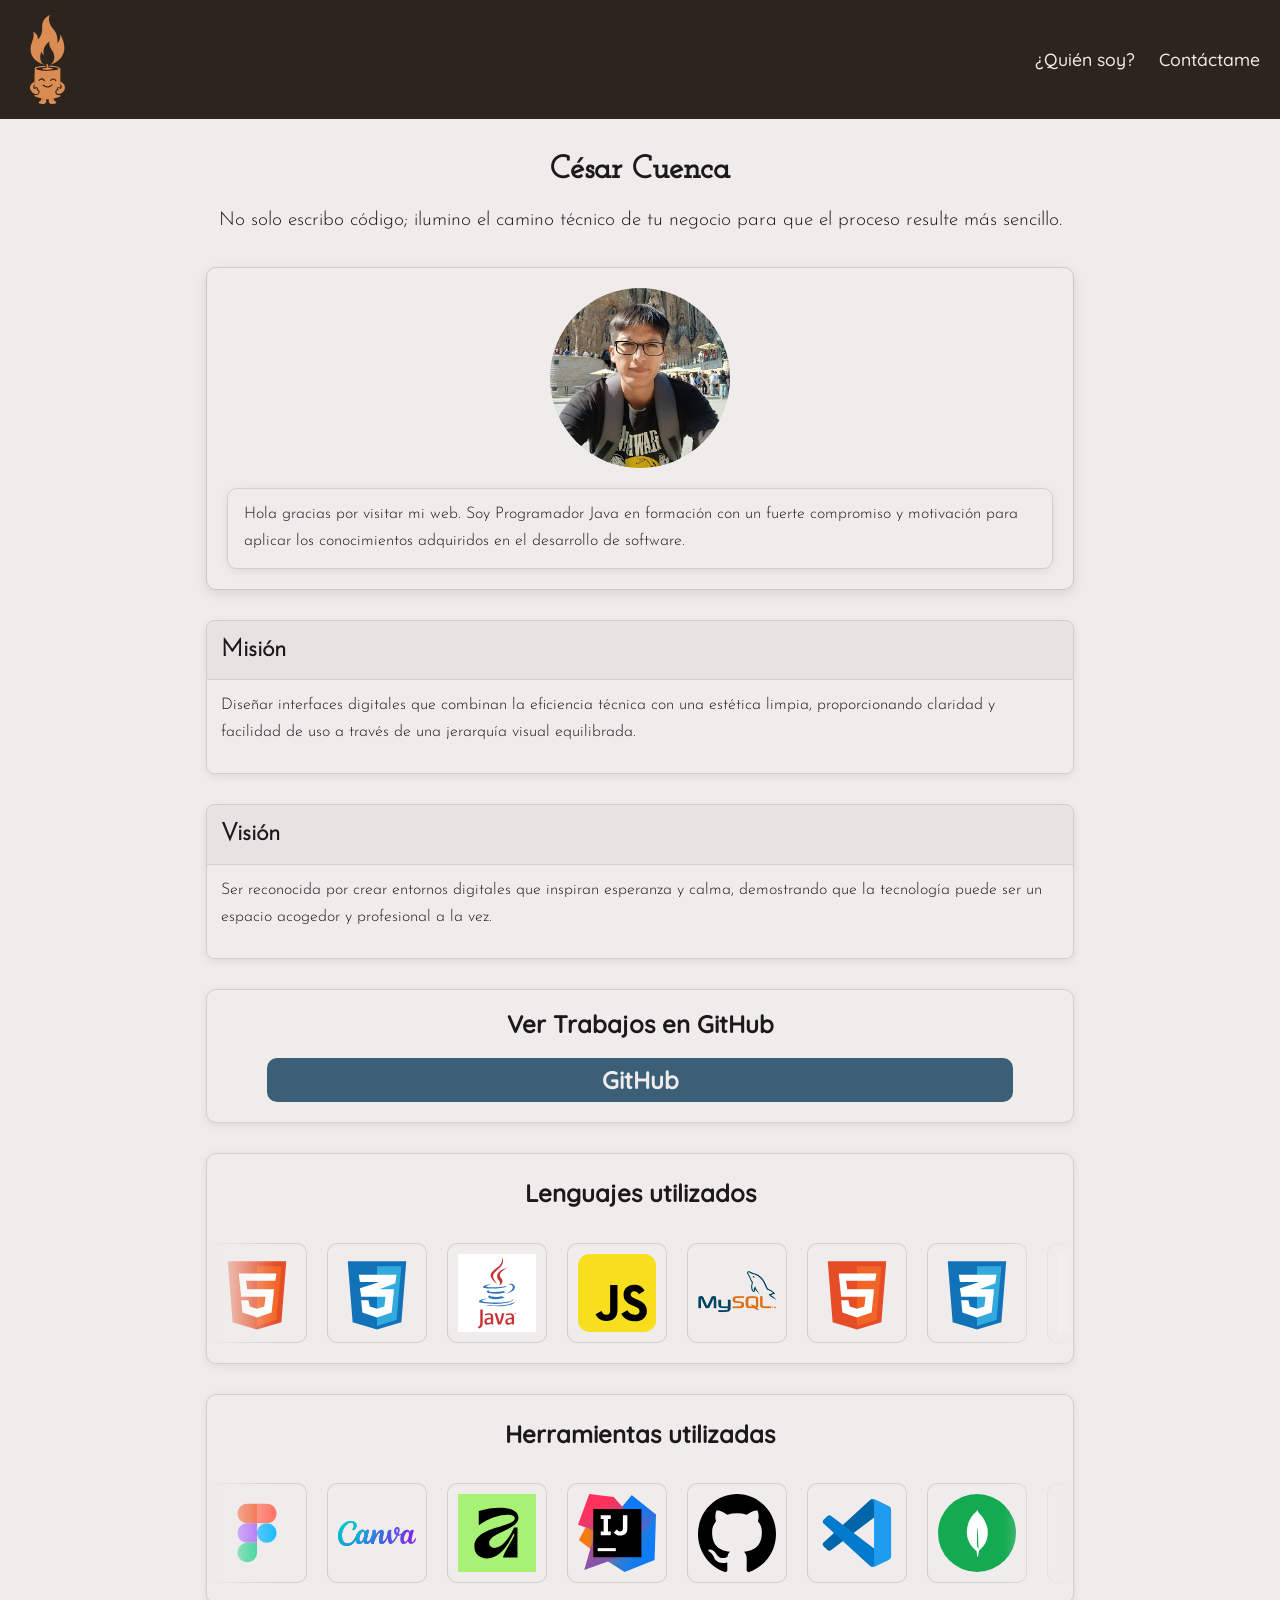
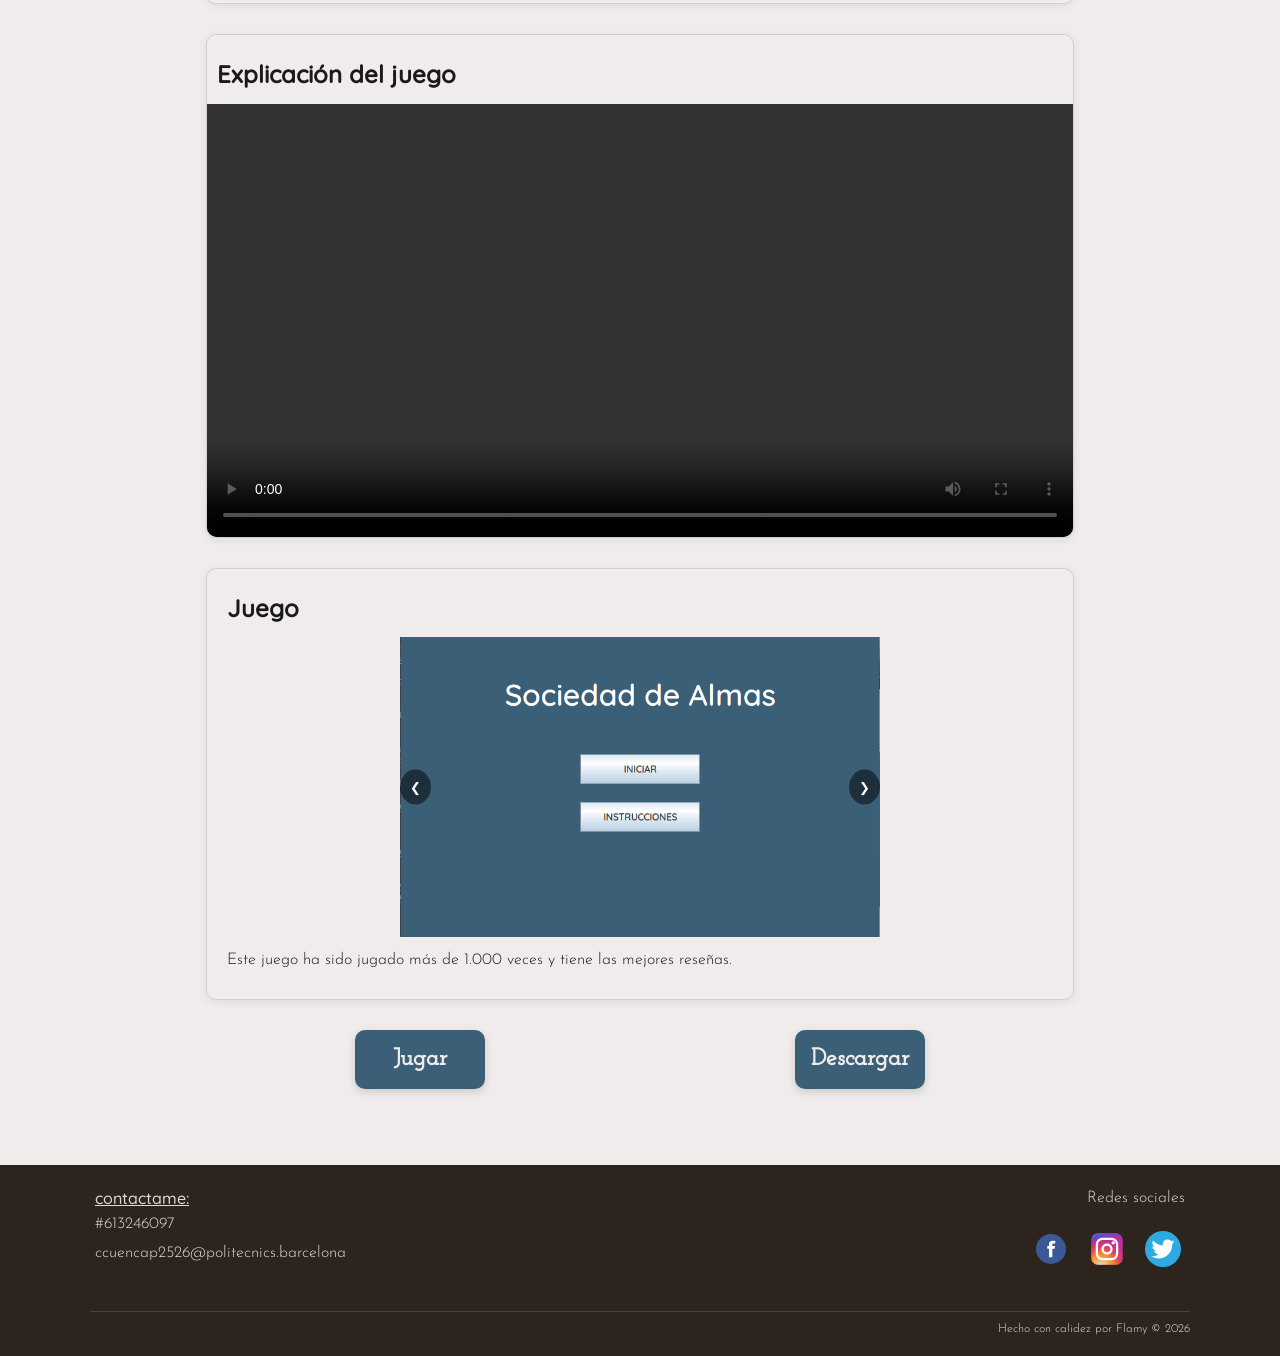
==== index.html @ f1fbc0c8 "pagina web responsive" ====
<!DOCTYPE html>
<html lang="es">

<head>
    <meta charset="UTF-8">
    <meta name="viewport" content="width=device-width, initial-scale=1.0">
    <title>Desarrollador de aplicaciones web</title>
    <meta name="description" content="No solo escribo código; ilumino el camino técnico de tu negocio para que el proceso resulte más sencillo.">
    
    <link rel="icon" type="image/svg+xml" href="imagenes/flamy.svg">

    <link rel="stylesheet" href="style.css">
    <script src="https://cjrtnc.leaningtech.com/4.0/loader.js"></script>
</head>

<body>
    <header class="main-header">
        <div class="logo">
            <img src="imagenes/flamy.svg" alt="Logo Flamy" class="logo-img" width="59" height="150">
        </div>

        <button class="menu-toggle" id="menu-toggle" aria-label="Abrir menú de navegación" aria-expanded="false"
            aria-controls="nav-menu">
            ☰
        </button>

        <nav class="nav" id="nav-menu" aria-label="Navegación principal">
            <a href="index.html" class="botonNavegacion">¿Quién soy?</a>
            <a href="formularioContactanos.html" class="botonNavegacion">Contáctame</a>
        </nav>
    </header>

    <main class="container">

        <section class="hero" aria-labelledby="nombre-heading">
            <h1 id="nombre-heading">César Cuenca</h1>
            <p class="subtitle">No solo escribo código; ilumino el camino técnico de
                tu negocio para que el proceso resulte más sencillo.</p>

            <div class="containerQuienSoy">
                <div class="miFoto">
                    <img src="imagenes\miFoto.jpg" alt="fotografia mia">
                </div>
                <div class="textoQuienSoy">
                    <p>Hola gracias por visitar mi web. Soy Programador Java en formación con un fuerte compromiso y
                        motivación para aplicar los conocimientos adquiridos en el
                        desarrollo de software.</p>
                </div>
            </div>

            <div class="mision">
                <h2>Misión</h2>
                <p>Diseñar interfaces digitales que combinan la eficiencia técnica con una
                    estética limpia, proporcionando claridad y facilidad de uso a través de
                    una jerarquía visual equilibrada.</p>
            </div>

            <div class="vision">
                <h2>Visión</h2>
                <p>Ser reconocida por crear entornos digitales que inspiran esperanza y calma,
                    demostrando que la tecnología puede ser un espacio acogedor y profesional
                    a la vez.</p>
            </div>
        </section>

        <section id="trabajos" aria-labelledby="repo-heading">
            <div class="github">
                <h2 id="repo-heading">Ver Trabajos en GitHub</h2>
                <div class="botonGitHub">
                    <a target="_blank" href="https://github.com/cesarCuenca1993" aria-label="Ver mis repositorios en GitHub">
                        <h2>GitHub</h2>
                    </a>
                </div>
            </div>
        </section>
        <section aria-labelledby="herramientas-heading">

       
<div class="herramientas">
    <h2 class="tituloHerramientas">Lenguajes utilizados</h2>
    <div class="cinta-wrapper">
        <ul class="cinta-track">
            <li class="cardHerramienta"><img src="imagenes/html.svg" alt="HTML5" title="HTML5 - Estructura web"></li>
            <li class="cardHerramienta"><img src="imagenes/css.svg" alt="CSS3" title="CSS3 - Estilos y diseño"></li>
            <li class="cardHerramienta"><img src="imagenes/java.svg" alt="Java" title="Java - Programación backend"></li>
            <li class="cardHerramienta"><img src="imagenes/javascript.svg" alt="JavaScript" title="JavaScript - Interactividad web"></li>
            <li class="cardHerramienta"><img src="imagenes/mysql.png" alt="MySQL" title="MySQL - Base de datos"></li>
        </ul>
    </div>
</div>

<div class="herramientas">
    <h2 class="tituloHerramientas">Herramientas utilizadas</h2>
    <div class="cinta-wrapper">
        <ul class="cinta-track">
            <li class="cardHerramienta"><img src="imagenes/figma.svg" alt="Figma" title="Figma - Diseño UI/UX"></li>
            <li class="cardHerramienta"><img src="imagenes/canva.svg" alt="Canva" title="Canva - Diseño gráfico"></li>
            <li class="cardHerramienta"><img src="imagenes/affinity.svg" alt="Affinity" title="Affinity - Edición de imágenes"></li>
            <li class="cardHerramienta"><img src="imagenes/intellij.svg" alt="IntelliJ" title="IntelliJ - IDE principal"></li>
            <li class="cardHerramienta"><img src="imagenes/git.svg" alt="GitHub" title="GitHub - Control de versiones"></li>
            <li class="cardHerramienta"><img src="imagenes/vscode.svg" alt="VsCode" title="VsCode - Editor de código"></li>
            <li class="cardHerramienta"><img src="imagenes/mongo.svg" alt="Mongo" title="MongoDB - Base de datos NoSQL"></li>
        </ul>
    </div>
</div>
        </section>

        <section aria-labelledby="juego-heading">
            <div class="videoExplicacionJuego">
                <h2 id="juego-heading">Explicación del juego</h2>
                <video controls>
                    <source src="video/highHopes.mp4#t=1" type="video/mp4">
                    Tu navegador no soporta la reproducción de vídeo.
                </video>
            </div>
            <div class="imagenJuego">
                <h2>Juego</h2>

                <div class="contenedor-slider">
                    <img id="imagenVisible" src="capturaJuego/menu.png" alt="Portada menu juego">

                    <button class="btn-slider prev" onclick="cambiarImagen(-1)">&#10094;</button>
                    <button class="btn-slider next" onclick="cambiarImagen(1)">&#10095;</button>
                </div>

                <p>Este juego ha sido jugado más de 1.000 veces y tiene las mejores reseñas.</p>
            </div>

            <div class="juego">
                <div class="jugar">
                    <a href="jugar.html" target="_blank" rel="noopener noreferrer" aria-label="Jugar al juego en línea">
                        <h2>Jugar</h2>
                    </a>
                </div>
                <div class="descargar">
                    <a href="https://github.com/cesarCuenca1993/Sociedad-de-Almas/archive/refs/tags/v1.0.zip"
                        aria-label="Descargar el juego">
                        <h2>Descargar</h2>
                    </a>
                </div>
            </div>
        </section>

    </main>

    <!-- CORRECCIÓN: role="contentinfo" implícito en <footer> semántico -->
    <footer class="main-footer">
        <div class="footer-content">
            <a href="formularioContactanos.html" class="botonNavegacion">contactame:</a>

            <div class="footer-brand">

                <p>#613246097</p>
                <p>ccuencap2526@politecnics.barcelona</p>
            </div>

            <div class="footer-socials">
                <p>Redes sociales</p>

                <div class="social-icons">
                    <a href="">
                        <img src="imagenes/facebook.svg" alt=" logo facebook">
                    </a>

                    <a href="">
                        <img src="imagenes/instagram.svg" alt="logo instagram">
                    </a>

                    <a href="">
                        <img src="imagenes/twiter.svg" alt="logo twiter">
                    </a>

                </div>
            </div>

        </div>

        <div class="final">
            <p><small>Hecho con calidez por Flamy &copy; 2026</small></p>
        </div>
    </footer>

    <script src="animacionJavaScript.js"></script>
</body>

</html>
---- style.css ----
@font-face {
    font-family: 'Quicksand';
    src: url('tipografia/Quicksand-Medium.ttf') format('truetype');
    font-display: swap;
}

@font-face {
    font-family: 'Josefin Sans';
    src: url('tipografia/JosefinSans-Light.ttf') format('truetype');
    font-display: swap;
}

@font-face {
    font-family: 'Josefin Slab';
    src: url('tipografia/JosefinSlab-Medium.ttf') format('truetype');
    font-display: swap;
}

@keyframes flamaViva {
    0%   { transform: scale(1);    filter: brightness(1);   }
    50%  { transform: scale(1.15); filter: brightness(1.3); }
    100% { transform: scale(1);    filter: brightness(1);   }
}

.logo-img {
    animation: flamaViva 2s infinite ease-in-out;
}

*,
*::before,
*::after {
    box-sizing: border-box;
    margin: 0;
    padding: 0;
}

body {
    background-color: #F0ECEC;
    color: #1a1a1a;
    line-height: 1.6;
    font-family: 'Quicksand', sans-serif;
}

/* CORRECCIÓN: se añade :focus-visible global para teclado */
:focus-visible {
    outline: 3px solid #5D7B93;
    outline-offset: 3px;
    border-radius: 3px;
}

.main-header {
    background-color: #2D241E;
    display: flex;
    justify-content: space-between;
    align-items: center;
    padding: 5px 20px;
    position: relative;
}

.logo {
    width: 35px;
    height: auto;
    margin-left: 10px;
    padding: 10px 0;
    display: flex;
    align-items: center;
}

.logo-img {
    width: 35px;
    height: auto;
}


.botonNavegacion {
    color: #F0ECEC;
    font-family: 'Quicksand', sans-serif;
    text-decoration: none;
    margin-left: 20px;
    font-size: 1.1rem;
    transition: text-decoration 0.2s;
}

.botonNavegacion:hover,
.botonNavegacion:focus-visible {
    text-decoration: underline;
}

.menu-toggle {
    display: none;
    background: none;
    border: none;
    color: #F0ECEC;
    font-size: 2rem;
    cursor: pointer;
    min-width: 44px;
    min-height: 44px;
    align-items: center;
    justify-content: center;
}


@media (max-width: 768px) {
    .menu-toggle {
        display: flex;
    }

    .nav {
        display: none;
        flex-direction: column;
        position: absolute;
        top: 100%;
        right: 0;
        background-color: #2D241E;
        width: 160px;
        padding: 0.75rem 1rem;
        border-bottom-left-radius: 8px;
        box-shadow: -2px 5px 10px rgba(0, 0, 0, 0.3);
        z-index: 100;
    }

    .nav.active {
        display: flex;
    }

    .botonNavegacion {
        margin: 6px 0;
        font-size: 1rem;
        padding: 8px 4px;
        display: block;
    }
}


.container {
    padding: 1rem;
    max-width: 900px;
    margin: 0 auto;
}

.hero h1 {
    color: #1a1a1a;
    font-family: 'Josefin Slab', serif;
    text-align: center;
    margin-top: 10px;
    margin-bottom: 10px;
    font-size: 2rem;
}

.subtitle {
    margin-top: 10px;
    margin-bottom: 10px;
    color: #1a1a1a;
    text-align: center;
    font-family: 'Josefin Sans', sans-serif;
    font-size: 1.2rem;
}

.containerQuienSoy {
    border: 1px solid rgba(0, 0, 0, 0.15);
    display: flex;
    flex-direction: column;
    margin: 30px 0;
    padding: 20px;
    align-items: center;
    justify-content: center;
    border-radius: 10px;
    box-shadow: 0 4px 12px rgba(0, 0, 0, 0.1);
}

.miFoto {
    width: 180px;
    height: 180px;
    flex-shrink: 0;
    margin-bottom: 20px;
}

.miFoto img {
    height: 100%;
    width: 100%;
    border-radius: 50%;
    object-fit: cover;
}

.textoQuienSoy {
    color: #1a1a1a;
    font-family: 'Josefin Sans', sans-serif;
    text-align: left;
    border: 1px solid rgba(0, 0, 0, 0.12);
    border-radius: 10px;
    box-shadow: 0 2px 8px rgba(0, 0, 0, 0.08);
    padding: 12px 16px;
    line-height: 1.7;
}

.mision,
.vision {
    border: 1px solid rgba(0, 0, 0, 0.12);
    box-shadow: 0 2px 8px rgba(0, 0, 0, 0.08);
    margin-bottom: 30px;
    border-radius: 8px;
    overflow: hidden;
}

.mision h2,
.vision h2 {
    font-family: 'Josefin Sans', sans-serif;
    color: #1a1a1a;
    padding: 10px 14px;
    background-color: rgba(0, 0, 0, 0.04);
    border-bottom: 1px solid rgba(0, 0, 0, 0.08);
}

.mision p,
.vision p {
    color: #1a1a1a;
    font-family: 'Josefin Sans', sans-serif;
    text-align: left;
    margin-bottom: 15px;
    padding: 12px 14px;
    line-height: 1.7;
}

.github {
    border-radius: 10px;
    border: 1px solid rgba(0, 0, 0, 0.12);
    box-shadow: 0 2px 8px rgba(0, 0, 0, 0.08);
    margin-bottom: 30px;
}

.github h2 {
    margin-top: 10px;
    font-family: 'Quicksand';
    color: #1a1a1a;
    text-align: center;
    padding: 5px;
}

.botonGitHub {
    margin: 10px 60px 20px;
    padding: 10px;
 
    background-color: #3a5f77;
    border-radius: 10px;
    display: flex;
    justify-content: center;
    align-items: center;
    gap: 15px;
    min-height: 44px;
    transition: background-color 0.2s;
}

.botonGitHub:hover {
    background-color: #2d4d61;
}

.botonGitHub a {
    text-decoration: none;
    display: flex;
    align-items: center;
    justify-content: center;
    width: 100%;
}

.botonGitHub a h2 {
    color: #F0ECEC;
    font-family: 'Quicksand';
    margin: 0;
    padding: 0;
    line-height: 1;
}



/* ==========================================================================
   2. TUS ESTILOS ORIGINALES REVISADOS
   ========================================================================== */
.herramientas {
    border-radius: 10px;
    border: 1px solid rgba(0, 0, 0, 0.12);
    box-shadow: 0 2px 8px rgba(0, 0, 0, 0.08);
    margin-bottom: 30px;
    overflow: hidden;
    transition: max-height 0.6s ease;
}


.herramientas {
    border-radius: 10px;
    border: 1px solid rgba(0, 0, 0, 0.12);
    box-shadow: 0 2px 8px rgba(0, 0, 0, 0.08);
    margin-bottom: 30px;
    overflow: hidden;
    padding-bottom: 10px;
}

.tituloHerramientas {
    text-align: center;
    padding: 10px;
    margin: 10px 0;
    color: #1a1a1a;
    font-family: 'Quicksand', sans-serif;
}

.cinta-wrapper {
    overflow: hidden;
    padding: 10px 0;
    mask-image: linear-gradient(to right, transparent, black 8%, black 92%, transparent);
    -webkit-mask-image: linear-gradient(to right, transparent, black 8%, black 92%, transparent);
}

.cinta-track {
    display: flex;
    gap: 20px;
    list-style: none;
    padding: 0;
    margin: 0;
    width: max-content;
    animation: cinta-scroll 14s linear infinite;
}

.cinta-track:hover {
    animation-play-state: paused;
}

@keyframes cinta-scroll {
    0%   { transform: translateX(0); }
    100% { transform: translateX(-50%); }
}

.cardHerramienta {
    width: 100px;
    height: 100px;
    flex-shrink: 0;
    border: 1px solid rgba(0, 0, 0, 0.12);
    background-color: #F0ECEC;
    border-radius: 10px;
    display: flex;
    align-items: center;
    justify-content: center;
    transition: transform 0.3s, box-shadow 0.3s;
}

.cardHerramienta:hover {
    transform: translateY(-4px);
    box-shadow: 0 4px 12px rgba(0, 0, 0, 0.15);
}

.cardHerramienta img {
    height: 80%;
    width: 80%;
    object-fit: contain;
}


/* */

.videoExplicacionJuego {
    border-radius: 10px;
    border: 1px solid rgba(0, 0, 0, 0.12);
    box-shadow: 0 2px 8px rgba(0, 0, 0, 0.08);
    margin-bottom: 30px;
}

.videoExplicacionJuego h2 {
    padding: 10px;
    margin-top: 10px;
    color: #1a1a1a;
    font-family: 'Quicksand', sans-serif;
}

.videoExplicacionJuego video {
    border-radius: 0 0 10px 10px;
    width: 100%;
    display: block;
}

/* Contenedores generales de tarjetas */
.imagenJuego {
    border-radius: 10px;
    border: 1px solid rgba(0, 0, 0, 0.12);
    box-shadow: 0 2px 8px rgba(0, 0, 0, 0.08);
    margin-bottom: 30px;
    overflow: hidden; /* Asegura que nada sobresalga de las esquinas redondeadas */
}

.imagenJuego h2  {
    padding: 10px 20px; /* Añadido un poco más de padding lateral */
    margin-top: 10px;
    color: #1a1a1a;
    font-family: 'Quicksand', sans-serif;
}

.imagenJuego p {
    color: #1a1a1a;
    font-family: 'Josefin Sans', sans-serif;
    text-align: left;
    margin-bottom: 15px;
    padding: 10px 20px;
    line-height: 1.7;
}

/* CORRECCIÓN DE IMÁGENES: Tamaño uniforme */
.imagenJuego img {
    display: block;
    width: 100%;
    height: 250px; /* Altura fija para que no afecte al footer */
    object-fit: cover; /* Recorta la imagen para llenar el espacio sin deformarse */
    padding: 0 10px; /* Mantiene el espacio que tenías */
    box-sizing: border-box; /* Asegura que el padding no rompa el ancho del 100% */
}

/* Slider corregido */
.contenedor-slider {
    position: relative;
    width: 100%;
    max-width: 500px; 
    height: 300px; /* Altura fija para el slider */
    margin: auto;
    overflow: hidden;
}

.contenedor-slider img {
    width: 100%;
    height: 100%; /* Ocupa el 100% de la altura del contenedor-slider */
    object-fit: cover; 
    display: block;
    border-radius: 8px;
}

/* Botones del slider */
.btn-slider {
    position: absolute;
    top: 50%;
    transform: translateY(-50%);
    background-color: rgba(0,0,0,0.5);
    color: white;
    border: none;
    padding: 10px;
    cursor: pointer;
    border-radius: 50%;
    z-index: 10; /* Asegura que estén por encima de la imagen */
}

.prev { left: 10px; }
.next { right: 10px; }

.btn-slider:hover { background-color: rgba(0,0,0,0.8); }


.juego {
    display: flex;
    margin: 10px 0;
    justify-content: space-around;
    gap: 12px;
}

.jugar,
.descargar {
    border-radius: 10px;
    background-color: #3a5f77;
    padding: 10px;
    width: 130px;
    border: none;
    box-shadow: 0 3px 8px rgba(0, 0, 0, 0.15);
    min-height: 44px;
    display: flex;
    align-items: center;
    justify-content: center;
    transition: background-color 0.2s, transform 0.1s;
    cursor: pointer;
}

.jugar:hover,
.descargar:hover {
    background-color: #2d4d61;
}

.jugar:active,
.descargar:active {
    transform: translateY(2px);
}

.jugar a,
.descargar a {
    text-decoration: none;
    display: flex;
    align-items: center;
    justify-content: center;
    width: 100%;
}

.jugar a h2,
.descargar a h2 {
    color: #F0ECEC;
    font-family: 'Josefin Slab', serif;
    text-align: center;
    margin: 0;
}
#juego-overlay {
    display: none;
    position: fixed;
    inset: 0;
    background: rgba(0, 0, 0, 0.85);
    z-index: 9999;
    justify-content: center;
    align-items: center;
}

#juego-overlay.activo {
    display: flex;
}

#juego-modal {
    position: relative;
    width: 800px;
    height: 600px;
}

#btnCerrarJuego {
    position: absolute;
    top: -40px;
    right: 0;
    background: none;
    border: none;
    color: white;
    font-size: 28px;
    cursor: pointer;
    z-index: 10000;
}

#container {
    width: 800px;
    height: 600px;
    transform-origin: center center;
}
/* FORMULARIO DE CONTACTO */ 

.contactoPrincipalContenedor {
    border: 1px solid #c0b9b9;
    box-shadow: 0 4px 12px rgba(0, 0, 0, 0.1);
    border-radius: 20px;
    padding: 24px;
    max-width: 600px;
    margin: 0 auto;
}

.contacto-info {
    flex: 1;
    text-align: center;
    margin-bottom: 20px;
}

.contacto-info h1 {
    color: #1a1a1a;
    font-family: 'Quicksand', sans-serif;
    margin: 10px 0;
    font-size: 1.8rem;
}

.contacto-info p {
    font-family: 'Josefin Slab', serif;
    color: #1a1a1a;
    font-size: 1.1rem;
    margin: 10px 0;
}

.nombre {
    margin-top: 10px;
    display: flex;
    flex-direction: column;
}

.nombre label {
    margin: 8px 0 4px;
    color: #1a1a1a;
    font-family: 'Josefin Sans', sans-serif;
    font-size: 1rem;
    font-weight: 600;
}

.nombre input {
    padding: 10px 12px;
    border: 1px solid #999;
    border-radius: 5px;
    color: #1a1a1a;
    font-family: 'Josefin Sans', sans-serif;
    margin-bottom: 10px;
    font-size: 1rem;
    min-height: 44px;
    transition: border-color 0.2s;
}

.nombre input:focus {
    border-color: #3a5f77;
    outline: none;
    box-shadow: 0 0 0 3px rgba(58, 95, 119, 0.25);
}

.mensaje {
    width: 100%;
    display: flex;
    flex-direction: column;
    margin-top: 10px;
}

.mensaje label {
    color: #1a1a1a;
    font-size: 1rem;
    font-family: 'Josefin Sans', sans-serif;
    margin: 8px 0 4px;
    font-weight: 600;
}

.mensaje textarea {
    padding: 10px 12px;
    border: 1px solid #999;
    border-radius: 5px;
    font-family: 'Josefin Sans', sans-serif;
    margin-bottom: 10px;
    font-size: 1rem;
    transition: border-color 0.2s;
    resize: vertical;
}

.mensaje textarea:focus {
    border-color: #3a5f77;
    outline: none;
    box-shadow: 0 0 0 3px rgba(58, 95, 119, 0.25);
}

.terminos {
    display: flex;
    align-items: center;
    gap: 8px;
    margin-top: 5px;
    margin-bottom: 16px;
    padding: 10px 0;
    font-family: 'Quicksand', sans-serif;
    font-size: 0.95rem;
    color: #1a1a1a;
}

.terminos input[type="checkbox"] {
    width: 20px;
    height: 20px;
    cursor: pointer;
    flex-shrink: 0;
    accent-color: #3a5f77;
}

.terminos label a {
    color: #3a5f77;
    text-decoration: underline;
}

.terminos label a:hover {
    color: #2d4d61;
}

.enviar {
    margin-top: 10px;
    background-color: #3a5f77;
    border-radius: 10px;
    border: none;
    cursor: pointer;
    min-height: 44px;
    min-width: 120px;
    transition: background-color 0.2s, transform 0.1s;
}

.enviar:hover {
    background-color: #2d4d61;
}

.enviar:active {
    transform: translateY(2px);
}

.enviar h2 {
    padding: 10px 30px;
    font-family: 'Quicksand', sans-serif;
    color: #F0ECEC;
    font-size: 1.1rem;
}

/* FOOTER */
.main-footer {
    background-color: #2D241E;
    color: #E0D9D4;
    padding: 16px 16px 16px 0;
    margin-top: 16px;
    text-align: center;
}

.footer-brand p,
.footer-socials p {
    padding-bottom: 4px;
    font-family: 'Josefin Sans', sans-serif;
    color: #E0D9D4;
}

.main-footer .botonNavegacion {
    color: #E0D9D4;
    text-decoration: underline;
    font-size: 1rem;
}

.main-footer .botonNavegacion:hover {
    color: #ffffff;
}

.social-icons {
    display: flex;
    flex-wrap: wrap;
    justify-content: space-evenly;
    margin: 5px;
}


.social-icons a {
    display: inline-flex;
    align-items: center;
    justify-content: center;
    min-width: 44px;
    min-height: 44px;
    border-radius: 50%;
    transition: background-color 0.2s;
}

.social-icons a:hover {
    background-color: rgba(255, 255, 255, 0.1);
}

.social-icons img {
    width: 36px;
    height: 36px;
    margin: 4px;
    transition: transform 0.1s ease;
}

.social-icons a:active img {
    transform: scale(0.9) translateY(2px);
}

.final {
    color: #E0D9D4;
    font-family: 'Josefin Sans', sans-serif;
    margin-top: 12px;
    font-size: 0.9rem;
}
@media (min-width: 769px) {

    /* ==========================================================================
       ADAPTACIÓN DEL FOOTER PARA ESCRITORIO (PC) - TU HTML EXACTO
       ========================================================================== */
    
    .main-footer {
        padding-right: 40px;
        padding-left: 40px;/* Espaciado elegante para pantallas grandes */
        margin-top: 50px;

    }

    /* Creamos una cuadrícula de 2 columnas (Izquierda para contacto, Derecha para redes) */
    .footer-content {
        display: grid;
        grid-template-columns: 1fr 1fr; 
      padding: 5px;
        max-width: 1100px;
        margin: 0 auto;/* Centra el bloque en pantallas muy anchas */
        align-items: start;

    }

    /* --- COLUMNA IZQUIERDA (Contacto) --- */
    
    /* Forzamos al botón a quedarse en la columna 1 */
    .main-footer .botonNavegacion {
        grid-column: 1;
        margin-left: 0; /* Resetea el margen que venía del header móvil */
        text-align: left;
        display: block;
        
    }

    /* Forzamos a la marca a quedarse abajo del botón en la columna 1 */
    .footer-brand {
        grid-column: 1;
        text-align: left;
    }

    .footer-brand p {
        text-align: left;
        padding-bottom: 4px;
    }

    /* --- COLUMNA DERECHA (Redes Sociales) --- */
    
    /* Ubicamos las redes en la columna 2 expandiéndose verticalmente */
    .footer-socials {
        grid-column: 2;
        grid-row: 1 / span 2; 
        display: flex;
        flex-direction: column;
        align-items: flex-end; /* Alinea los textos e iconos al extremo derecho */
        text-align: right;
    }

    .footer-socials p {
        text-align: right;
        margin-bottom: 12px;
    }

    /* Alineación horizontal de los iconos en PC */
    .social-icons {
        display: flex;
        justify-content: flex-end;
        gap: 12px;
        margin: 0;
    }

    /* --- BLOQUE FINAL (Créditos de autoría) --- */
    
    .final {
        margin-top: 35px;
       
        border-top: 1px solid rgba(224, 217, 212, 0.15); /* Línea sutil divisoria */
        padding-top: 5px;
        text-align: right; /* Alineado a la derecha en armonía con las redes */
        max-width: 1100px;
        margin-left: auto;
        margin-right: auto;
    }
}
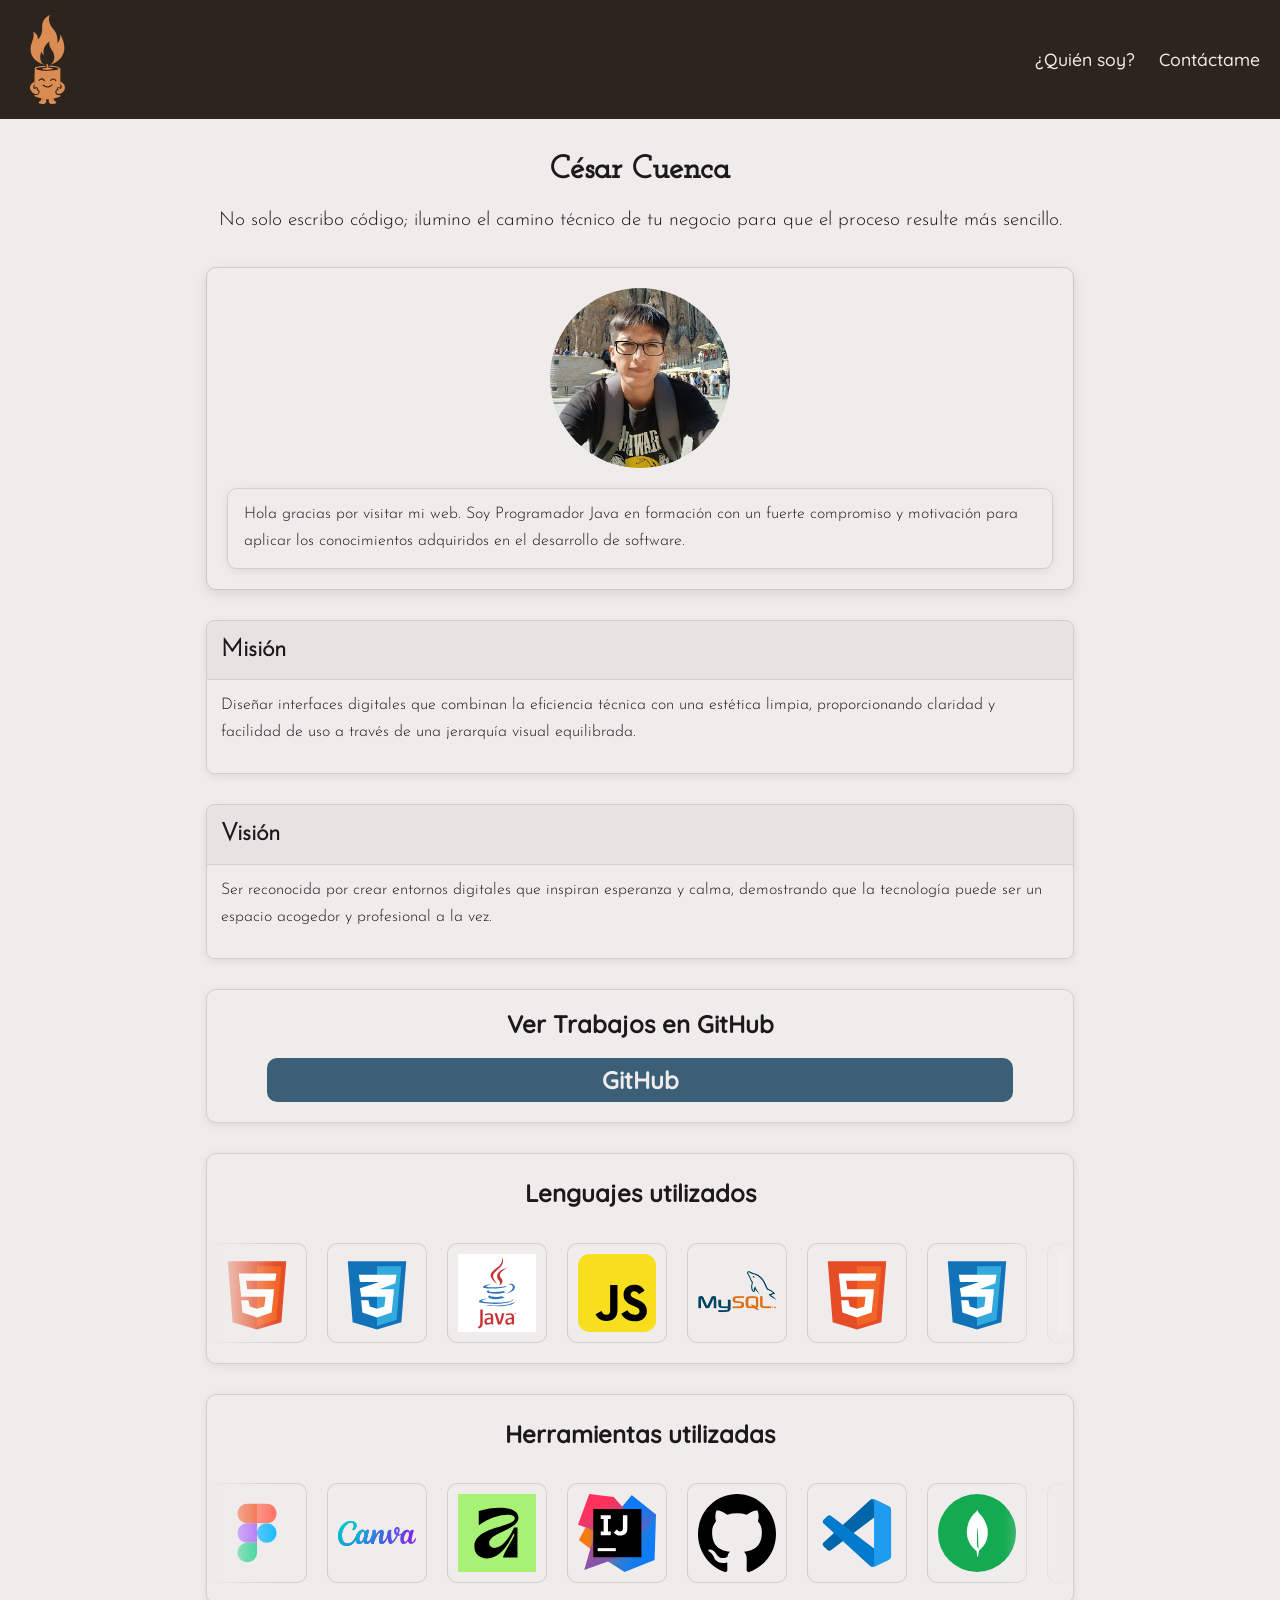
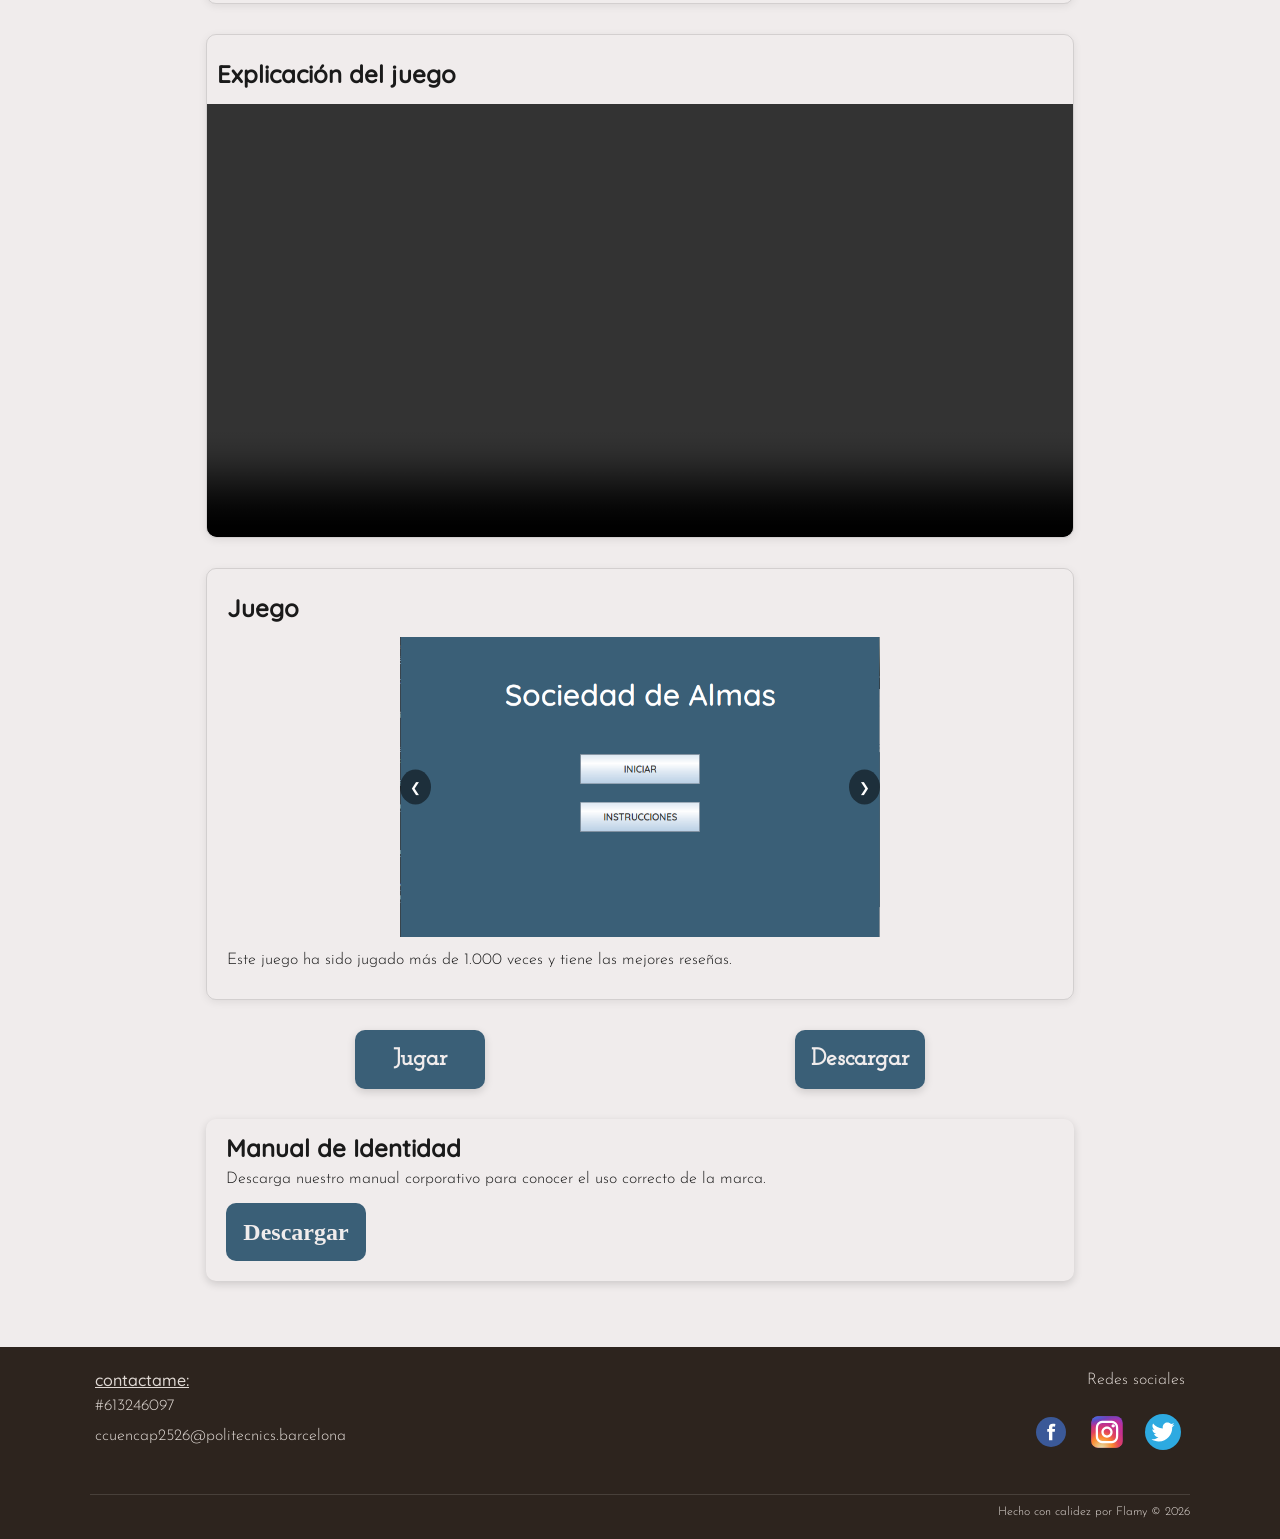
==== commit 12e3cdae: "Agregando botón de descarga de manual de Identidad" ====
--- a/index.html
+++ b/index.html
@@ -5,8 +5,9 @@
     <meta charset="UTF-8">
     <meta name="viewport" content="width=device-width, initial-scale=1.0">
     <title>Desarrollador de aplicaciones web</title>
-    <meta name="description" content="No solo escribo código; ilumino el camino técnico de tu negocio para que el proceso resulte más sencillo.">
-    
+    <meta name="description"
+        content="No solo escribo código; ilumino el camino técnico de tu negocio para que el proceso resulte más sencillo.">
+
     <link rel="icon" type="image/svg+xml" href="imagenes/flamy.svg">
 
     <link rel="stylesheet" href="style.css">
@@ -67,7 +68,8 @@
             <div class="github">
                 <h2 id="repo-heading">Ver Trabajos en GitHub</h2>
                 <div class="botonGitHub">
-                    <a target="_blank" href="https://github.com/cesarCuenca1993" aria-label="Ver mis repositorios en GitHub">
+                    <a target="_blank" href="https://github.com/cesarCuenca1993"
+                        aria-label="Ver mis repositorios en GitHub">
                         <h2>GitHub</h2>
                     </a>
                 </div>
@@ -75,34 +77,46 @@
         </section>
         <section aria-labelledby="herramientas-heading">
 
-       
-<div class="herramientas">
-    <h2 class="tituloHerramientas">Lenguajes utilizados</h2>
-    <div class="cinta-wrapper">
-        <ul class="cinta-track">
-            <li class="cardHerramienta"><img src="imagenes/html.svg" alt="HTML5" title="HTML5 - Estructura web"></li>
-            <li class="cardHerramienta"><img src="imagenes/css.svg" alt="CSS3" title="CSS3 - Estilos y diseño"></li>
-            <li class="cardHerramienta"><img src="imagenes/java.svg" alt="Java" title="Java - Programación backend"></li>
-            <li class="cardHerramienta"><img src="imagenes/javascript.svg" alt="JavaScript" title="JavaScript - Interactividad web"></li>
-            <li class="cardHerramienta"><img src="imagenes/mysql.png" alt="MySQL" title="MySQL - Base de datos"></li>
-        </ul>
-    </div>
-</div>
-
-<div class="herramientas">
-    <h2 class="tituloHerramientas">Herramientas utilizadas</h2>
-    <div class="cinta-wrapper">
-        <ul class="cinta-track">
-            <li class="cardHerramienta"><img src="imagenes/figma.svg" alt="Figma" title="Figma - Diseño UI/UX"></li>
-            <li class="cardHerramienta"><img src="imagenes/canva.svg" alt="Canva" title="Canva - Diseño gráfico"></li>
-            <li class="cardHerramienta"><img src="imagenes/affinity.svg" alt="Affinity" title="Affinity - Edición de imágenes"></li>
-            <li class="cardHerramienta"><img src="imagenes/intellij.svg" alt="IntelliJ" title="IntelliJ - IDE principal"></li>
-            <li class="cardHerramienta"><img src="imagenes/git.svg" alt="GitHub" title="GitHub - Control de versiones"></li>
-            <li class="cardHerramienta"><img src="imagenes/vscode.svg" alt="VsCode" title="VsCode - Editor de código"></li>
-            <li class="cardHerramienta"><img src="imagenes/mongo.svg" alt="Mongo" title="MongoDB - Base de datos NoSQL"></li>
-        </ul>
-    </div>
-</div>
+
+            <div class="herramientas">
+                <h2 class="tituloHerramientas">Lenguajes utilizados</h2>
+                <div class="cinta-wrapper">
+                    <ul class="cinta-track">
+                        <li class="cardHerramienta"><img src="imagenes/html.svg" alt="HTML5"
+                                title="HTML5 - Estructura web"></li>
+                        <li class="cardHerramienta"><img src="imagenes/css.svg" alt="CSS3"
+                                title="CSS3 - Estilos y diseño"></li>
+                        <li class="cardHerramienta"><img src="imagenes/java.svg" alt="Java"
+                                title="Java - Programación backend"></li>
+                        <li class="cardHerramienta"><img src="imagenes/javascript.svg" alt="JavaScript"
+                                title="JavaScript - Interactividad web"></li>
+                        <li class="cardHerramienta"><img src="imagenes/mysql.png" alt="MySQL"
+                                title="MySQL - Base de datos"></li>
+                    </ul>
+                </div>
+            </div>
+
+            <div class="herramientas">
+                <h2 class="tituloHerramientas">Herramientas utilizadas</h2>
+                <div class="cinta-wrapper">
+                    <ul class="cinta-track">
+                        <li class="cardHerramienta"><img src="imagenes/figma.svg" alt="Figma"
+                                title="Figma - Diseño UI/UX"></li>
+                        <li class="cardHerramienta"><img src="imagenes/canva.svg" alt="Canva"
+                                title="Canva - Diseño gráfico"></li>
+                        <li class="cardHerramienta"><img src="imagenes/affinity.svg" alt="Affinity"
+                                title="Affinity - Edición de imágenes"></li>
+                        <li class="cardHerramienta"><img src="imagenes/intellij.svg" alt="IntelliJ"
+                                title="IntelliJ - IDE principal"></li>
+                        <li class="cardHerramienta"><img src="imagenes/git.svg" alt="GitHub"
+                                title="GitHub - Control de versiones"></li>
+                        <li class="cardHerramienta"><img src="imagenes/vscode.svg" alt="VsCode"
+                                title="VsCode - Editor de código"></li>
+                        <li class="cardHerramienta"><img src="imagenes/mongo.svg" alt="Mongo"
+                                title="MongoDB - Base de datos NoSQL"></li>
+                    </ul>
+                </div>
+            </div>
         </section>
 
         <section aria-labelledby="juego-heading">
@@ -129,21 +143,35 @@
             <div class="juego">
                 <div class="jugar">
                     <a href="jugar.html" target="_blank" rel="noopener noreferrer" aria-label="Jugar al juego en línea">
-                        <h2>Jugar</h2>
+                        Jugar
                     </a>
                 </div>
                 <div class="descargar">
-                    <a href="https://github.com/cesarCuenca1993/Sociedad-de-Almas/archive/refs/tags/v1.0.zip"
+                    <a href="https://github.com/cesarCuenca1993/Sociedad-de-Almas/archive/refs/tags/v1.0.zip" download
                         aria-label="Descargar el juego">
-                        <h2>Descargar</h2>
-                    </a>
-                </div>
-            </div>
+                        Descargar
+                    </a>
+                </div>
+            </div>
+        </section>
+        <section>
+            <div class="identidad-manual">
+                <h2>Manual de Identidad</h2>
+                <p>Descarga nuestro manual corporativo para conocer el uso correcto de la marca.</p>
+
+                <div class="manual">
+                    <a href="Manual/ManualIdentidad.pdf" download="Manual_Identidad_Corporativa.pdf"
+                        aria-label="Descargar Manual de Identidad Corporativa">
+                        Descargar
+                    </a>
+                </div>
+            </div>
+
         </section>
 
     </main>
 
-    <!-- CORRECCIÓN: role="contentinfo" implícito en <footer> semántico -->
+
     <footer class="main-footer">
         <div class="footer-content">
             <a href="formularioContactanos.html" class="botonNavegacion">contactame:</a>
--- a/style.css
+++ b/style.css
@@ -17,9 +17,20 @@
 }
 
 @keyframes flamaViva {
-    0%   { transform: scale(1);    filter: brightness(1);   }
-    50%  { transform: scale(1.15); filter: brightness(1.3); }
-    100% { transform: scale(1);    filter: brightness(1);   }
+    0% {
+        transform: scale(1);
+        filter: brightness(1);
+    }
+
+    50% {
+        transform: scale(1.15);
+        filter: brightness(1.3);
+    }
+
+    100% {
+        transform: scale(1);
+        filter: brightness(1);
+    }
 }
 
 .logo-img {
@@ -239,7 +250,7 @@
 .botonGitHub {
     margin: 10px 60px 20px;
     padding: 10px;
- 
+
     background-color: #3a5f77;
     border-radius: 10px;
     display: flex;
@@ -324,8 +335,13 @@
 }
 
 @keyframes cinta-scroll {
-    0%   { transform: translateX(0); }
-    100% { transform: translateX(-50%); }
+    0% {
+        transform: translateX(0);
+    }
+
+    100% {
+        transform: translateX(-50%);
+    }
 }
 
 .cardHerramienta {
@@ -375,17 +391,17 @@
     display: block;
 }
 
-/* Contenedores generales de tarjetas */
+
 .imagenJuego {
     border-radius: 10px;
     border: 1px solid rgba(0, 0, 0, 0.12);
     box-shadow: 0 2px 8px rgba(0, 0, 0, 0.08);
     margin-bottom: 30px;
-    overflow: hidden; /* Asegura que nada sobresalga de las esquinas redondeadas */
-}
-
-.imagenJuego h2  {
-    padding: 10px 20px; /* Añadido un poco más de padding lateral */
+    overflow: hidden;
+}
+
+.imagenJuego h2 {
+    padding: 10px 20px;
     margin-top: 10px;
     color: #1a1a1a;
     font-family: 'Quicksand', sans-serif;
@@ -400,52 +416,58 @@
     line-height: 1.7;
 }
 
-/* CORRECCIÓN DE IMÁGENES: Tamaño uniforme */
+
 .imagenJuego img {
     display: block;
     width: 100%;
-    height: 250px; /* Altura fija para que no afecte al footer */
-    object-fit: cover; /* Recorta la imagen para llenar el espacio sin deformarse */
-    padding: 0 10px; /* Mantiene el espacio que tenías */
-    box-sizing: border-box; /* Asegura que el padding no rompa el ancho del 100% */
-}
-
-/* Slider corregido */
+    height: 250px;
+    object-fit: cover;
+    padding: 0 10px;
+    box-sizing: border-box;
+}
+
+
 .contenedor-slider {
     position: relative;
     width: 100%;
-    max-width: 500px; 
-    height: 300px; /* Altura fija para el slider */
+    max-width: 500px;
+    height: 300px;
     margin: auto;
     overflow: hidden;
 }
 
 .contenedor-slider img {
     width: 100%;
-    height: 100%; /* Ocupa el 100% de la altura del contenedor-slider */
-    object-fit: cover; 
+    height: 100%;
     display: block;
     border-radius: 8px;
 }
 
-/* Botones del slider */
+
 .btn-slider {
     position: absolute;
     top: 50%;
     transform: translateY(-50%);
-    background-color: rgba(0,0,0,0.5);
+    background-color: rgba(0, 0, 0, 0.5);
     color: white;
     border: none;
     padding: 10px;
     cursor: pointer;
     border-radius: 50%;
-    z-index: 10; /* Asegura que estén por encima de la imagen */
-}
-
-.prev { left: 10px; }
-.next { right: 10px; }
-
-.btn-slider:hover { background-color: rgba(0,0,0,0.8); }
+    z-index: 10;
+}
+
+.prev {
+    left: 10px;
+}
+
+.next {
+    right: 10px;
+}
+
+.btn-slider:hover {
+    background-color: rgba(0, 0, 0, 0.8);
+}
 
 
 .juego {
@@ -463,7 +485,7 @@
     width: 130px;
     border: none;
     box-shadow: 0 3px 8px rgba(0, 0, 0, 0.15);
-    min-height: 44px;
+    min-height: 44px; 
     display: flex;
     align-items: center;
     justify-content: center;
@@ -488,15 +510,58 @@
     align-items: center;
     justify-content: center;
     width: 100%;
-}
-
-.jugar a h2,
-.descargar a h2 {
+    height: 100%; 
     color: #F0ECEC;
     font-family: 'Josefin Slab', serif;
+    font-size: 1.5rem;
+    font-weight: bold;
     text-align: center;
-    margin: 0;
-}
+}
+
+.identidad-manual {
+    margin-top: 30px;
+    padding: 10px;
+    border-radius: 10px;
+    box-shadow: 0 3px 8px rgba(0, 0, 0, 0.15);
+}
+
+.identidad-manual h2 {
+    color: #1a1a1a;
+    font-family: 'Quicksand';
+    padding-left: 10px;
+}
+
+.identidad-manual p {
+    color: #1a1a1a;
+    font-family: 'Josefin Sans';
+    padding-left: 10px;
+}
+
+.manual {
+    background-color: #3a5f77;
+    margin: 10px; 
+    padding: 10px;
+    width: 140px;
+    border-radius: 10px;
+    text-align: center;
+}
+
+
+.manual a {
+    display: block; 
+    font-family: 'Josefin Slabs';
+    font-size: 1.5rem;
+    font-weight: bold; 
+    color: #F0ECEC;
+    text-decoration: none;
+}
+
+
+.manual:hover {
+    background-color: #2c495c;
+    transition: background-color 0.3s ease;
+}
+
 #juego-overlay {
     display: none;
     position: fixed;
@@ -534,7 +599,8 @@
     height: 600px;
     transform-origin: center center;
 }
-/* FORMULARIO DE CONTACTO */ 
+
+/* FORMULARIO DE CONTACTO */
 
 .contactoPrincipalContenedor {
     border: 1px solid #c0b9b9;
@@ -749,42 +815,37 @@
     margin-top: 12px;
     font-size: 0.9rem;
 }
+
 @media (min-width: 769px) {
 
-    /* ==========================================================================
-       ADAPTACIÓN DEL FOOTER PARA ESCRITORIO (PC) - TU HTML EXACTO
-       ========================================================================== */
-    
+    /* FOOTER PARA ESCRITORIO (PC)  */
+
     .main-footer {
         padding-right: 40px;
-        padding-left: 40px;/* Espaciado elegante para pantallas grandes */
+        padding-left: 40px;
         margin-top: 50px;
 
     }
 
-    /* Creamos una cuadrícula de 2 columnas (Izquierda para contacto, Derecha para redes) */
     .footer-content {
         display: grid;
-        grid-template-columns: 1fr 1fr; 
-      padding: 5px;
+        grid-template-columns: 1fr 1fr;
+        padding: 5px;
         max-width: 1100px;
-        margin: 0 auto;/* Centra el bloque en pantallas muy anchas */
+        margin: 0 auto;
         align-items: start;
 
     }
 
-    /* --- COLUMNA IZQUIERDA (Contacto) --- */
-    
-    /* Forzamos al botón a quedarse en la columna 1 */
     .main-footer .botonNavegacion {
         grid-column: 1;
-        margin-left: 0; /* Resetea el margen que venía del header móvil */
+        margin-left: 0;
+     
         text-align: left;
         display: block;
-        
-    }
-
-    /* Forzamos a la marca a quedarse abajo del botón en la columna 1 */
+
+    }
+
     .footer-brand {
         grid-column: 1;
         text-align: left;
@@ -795,15 +856,12 @@
         padding-bottom: 4px;
     }
 
-    /* --- COLUMNA DERECHA (Redes Sociales) --- */
-    
-    /* Ubicamos las redes en la columna 2 expandiéndose verticalmente */
     .footer-socials {
         grid-column: 2;
-        grid-row: 1 / span 2; 
+        grid-row: 1 / span 2;
         display: flex;
         flex-direction: column;
-        align-items: flex-end; /* Alinea los textos e iconos al extremo derecho */
+        align-items: flex-end;
         text-align: right;
     }
 
@@ -812,7 +870,6 @@
         margin-bottom: 12px;
     }
 
-    /* Alineación horizontal de los iconos en PC */
     .social-icons {
         display: flex;
         justify-content: flex-end;
@@ -820,14 +877,11 @@
         margin: 0;
     }
 
-    /* --- BLOQUE FINAL (Créditos de autoría) --- */
-    
     .final {
         margin-top: 35px;
-       
-        border-top: 1px solid rgba(224, 217, 212, 0.15); /* Línea sutil divisoria */
+        border-top: 1px solid rgba(224, 217, 212, 0.15);
         padding-top: 5px;
-        text-align: right; /* Alineado a la derecha en armonía con las redes */
+        text-align: right;
         max-width: 1100px;
         margin-left: auto;
         margin-right: auto;
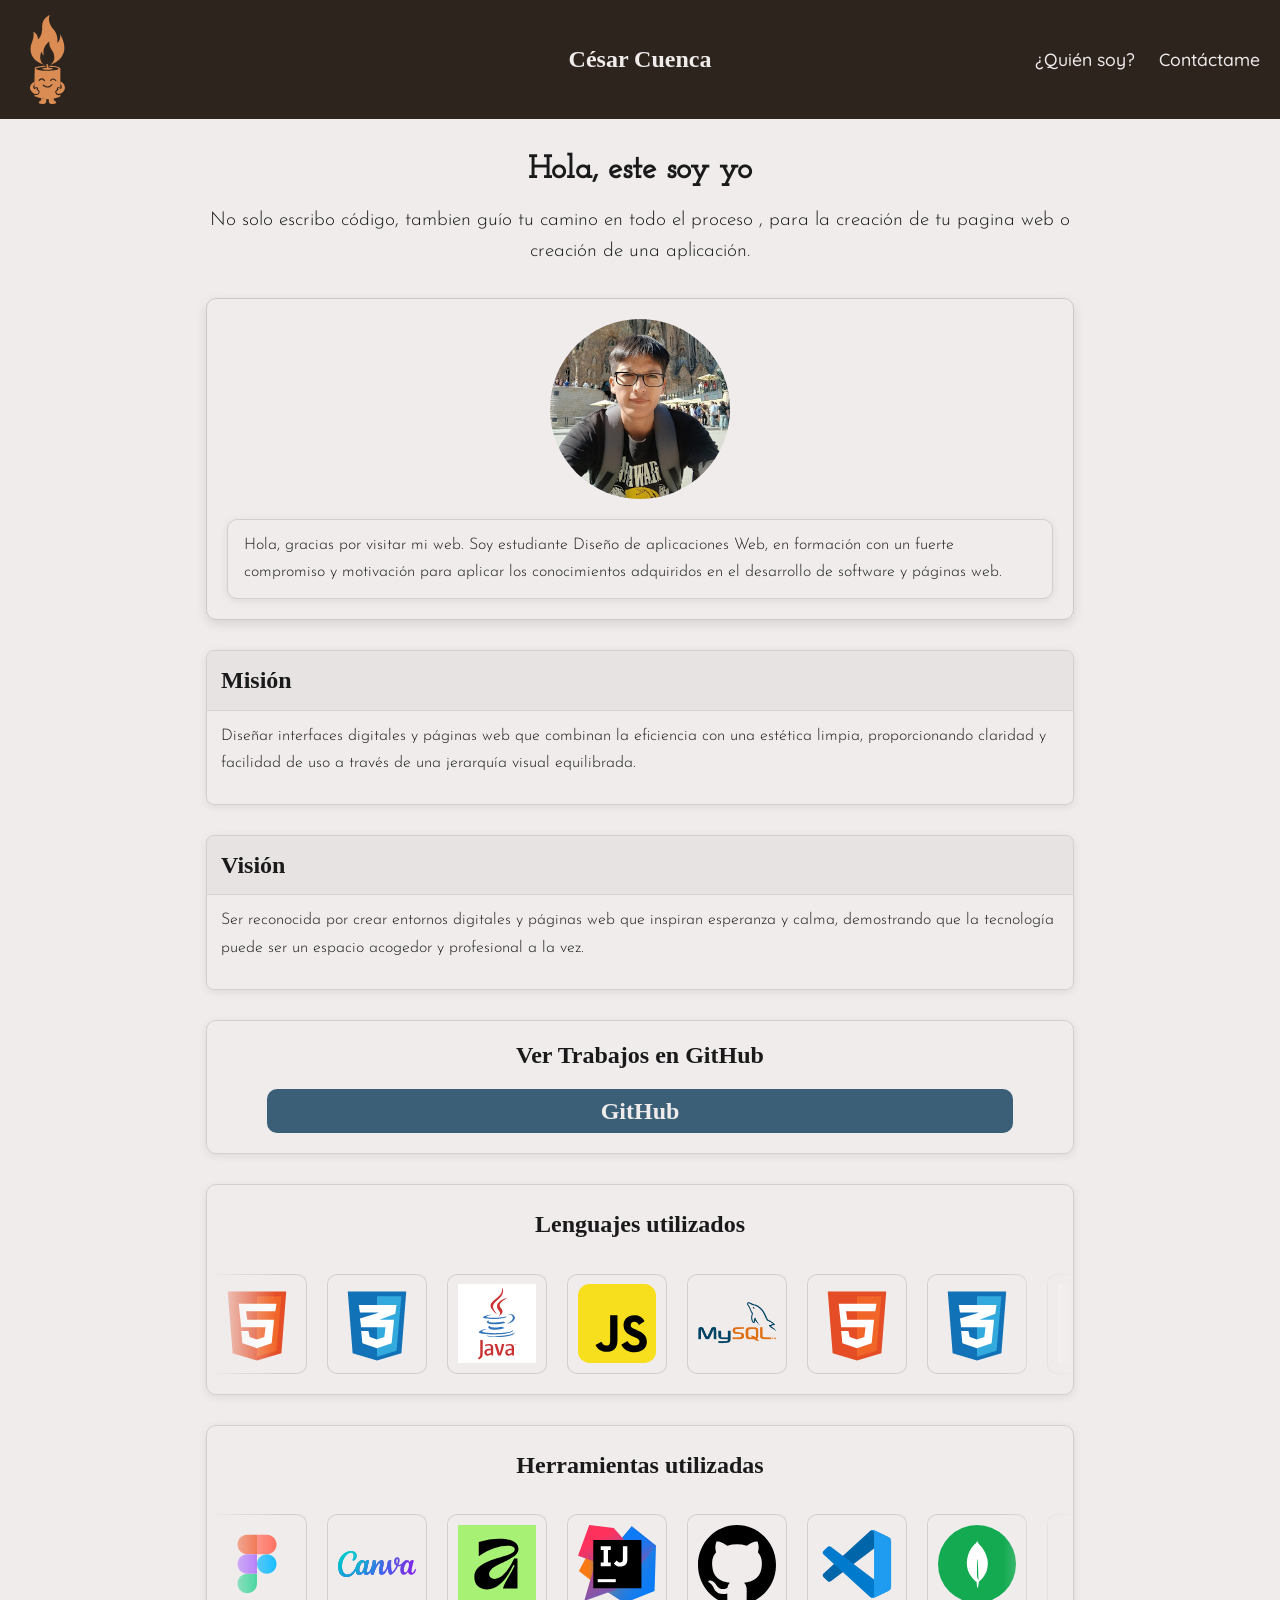
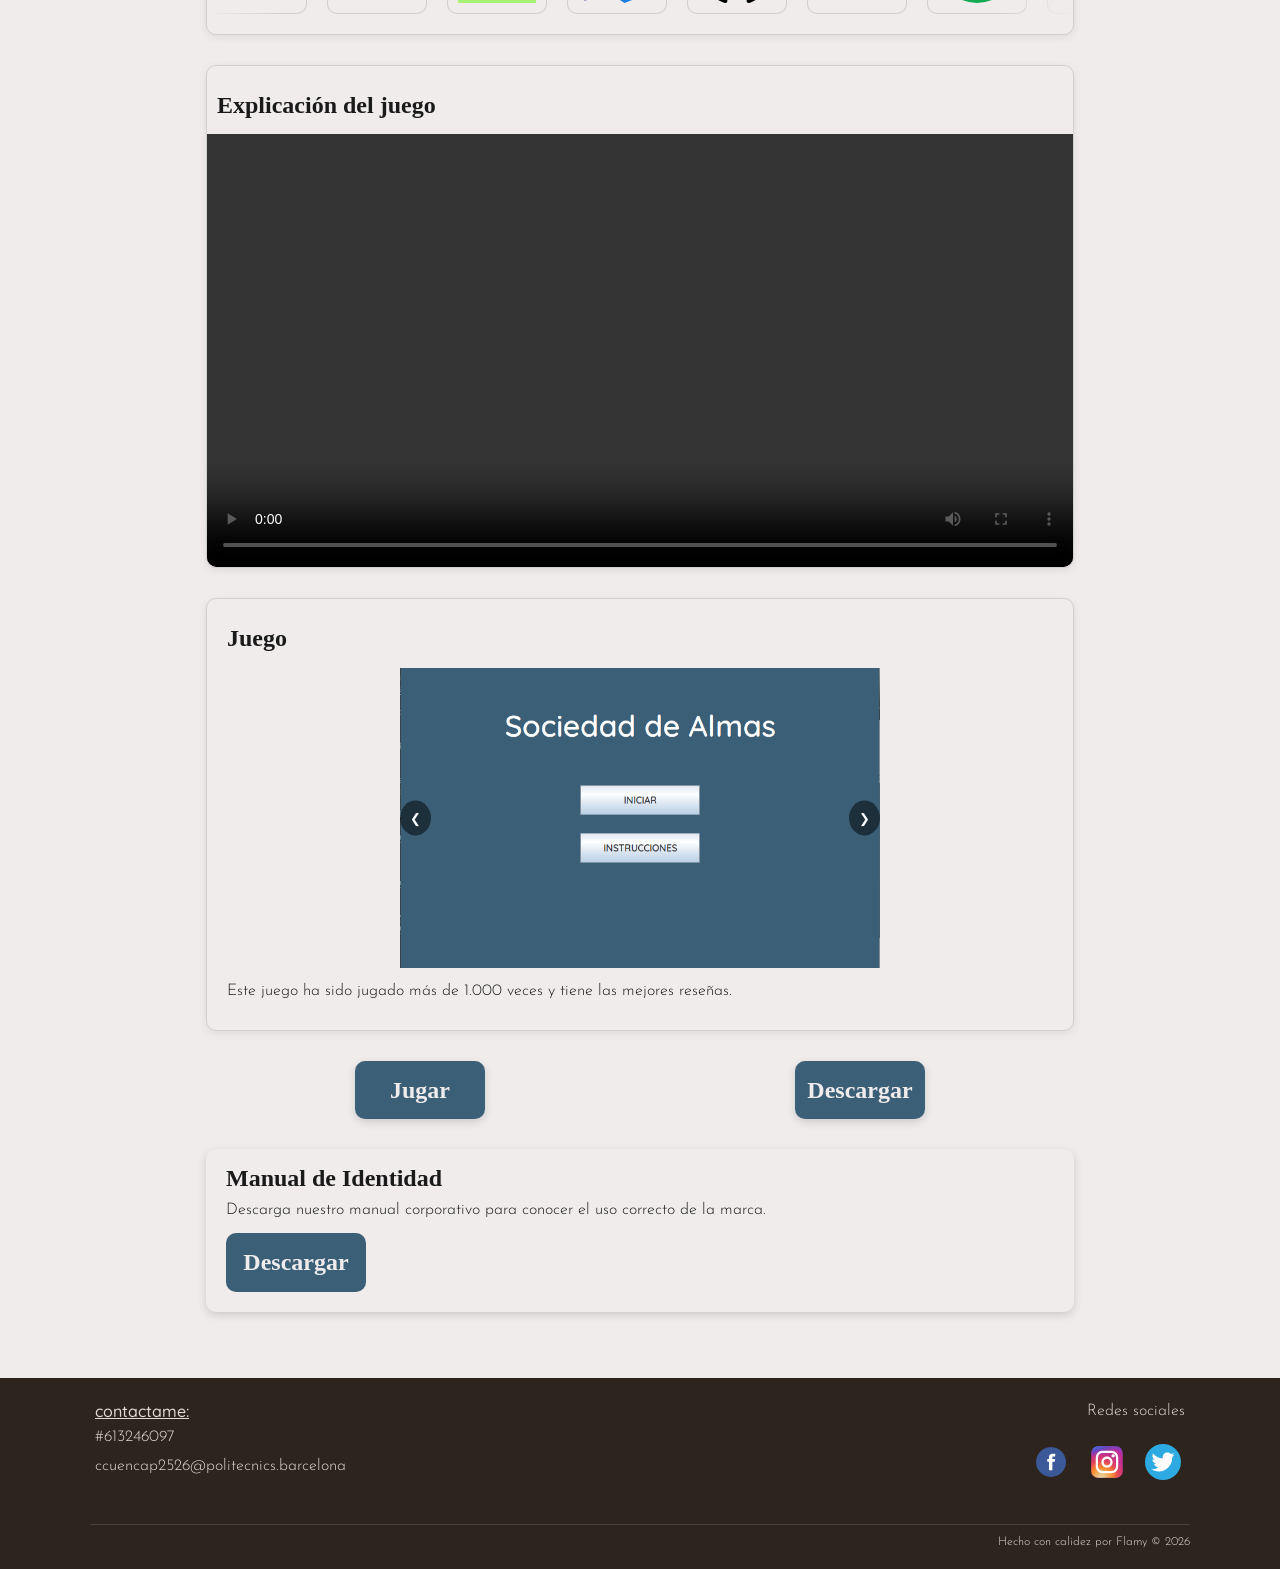
==== commit db3e1167: "Modificando la tipografia" ====
--- a/index.html
+++ b/index.html
@@ -16,49 +16,52 @@
 
 <body>
     <header class="main-header">
-        <div class="logo">
-            <img src="imagenes/flamy.svg" alt="Logo Flamy" class="logo-img" width="59" height="150">
-        </div>
-
-        <button class="menu-toggle" id="menu-toggle" aria-label="Abrir menú de navegación" aria-expanded="false"
-            aria-controls="nav-menu">
-            ☰
-        </button>
-
-        <nav class="nav" id="nav-menu" aria-label="Navegación principal">
-            <a href="index.html" class="botonNavegacion">¿Quién soy?</a>
-            <a href="formularioContactanos.html" class="botonNavegacion">Contáctame</a>
-        </nav>
-    </header>
+    <div class="logo">
+        <img src="imagenes/flamy.svg" alt="Logo Flamy" class="logo-img" width="59" height="150">
+    </div>
+
+    <h2 class="header-title">César Cuenca</h2>
+
+    <button class="menu-toggle" id="menu-toggle" aria-label="Abrir menú de navegación" aria-expanded="false"
+        aria-controls="nav-menu">
+        ☰
+    </button>
+
+    <nav class="nav" id="nav-menu" aria-label="Navegación principal">
+        <a href="index.html" class="botonNavegacion">¿Quién soy?</a>
+        <a href="formularioContactanos.html" class="botonNavegacion">Contáctame</a>
+    </nav>
+</header>
 
     <main class="container">
 
         <section class="hero" aria-labelledby="nombre-heading">
-            <h1 id="nombre-heading">César Cuenca</h1>
-            <p class="subtitle">No solo escribo código; ilumino el camino técnico de
-                tu negocio para que el proceso resulte más sencillo.</p>
+            <h1 id="nombre-heading">Hola, este soy yo</h1>
+            <p class="subtitle">No solo escribo código, tambien guío tu camino en
+                todo el proceso , para la creación de tu pagina web o creación de una aplicación.</p>
 
             <div class="containerQuienSoy">
                 <div class="miFoto">
                     <img src="imagenes\miFoto.jpg" alt="fotografia mia">
                 </div>
                 <div class="textoQuienSoy">
-                    <p>Hola gracias por visitar mi web. Soy Programador Java en formación con un fuerte compromiso y
+                    <p>Hola, gracias por visitar mi web. Soy estudiante Diseño de aplicaciones Web,
+                        en formación con un fuerte compromiso y
                         motivación para aplicar los conocimientos adquiridos en el
-                        desarrollo de software.</p>
+                        desarrollo de software y páginas web.</p>
                 </div>
             </div>
 
             <div class="mision">
                 <h2>Misión</h2>
-                <p>Diseñar interfaces digitales que combinan la eficiencia técnica con una
+                <p>Diseñar interfaces digitales y páginas web que combinan la eficiencia con una
                     estética limpia, proporcionando claridad y facilidad de uso a través de
                     una jerarquía visual equilibrada.</p>
             </div>
 
             <div class="vision">
                 <h2>Visión</h2>
-                <p>Ser reconocida por crear entornos digitales que inspiran esperanza y calma,
+                <p>Ser reconocida por crear entornos digitales y páginas web que inspiran esperanza y calma,
                     demostrando que la tecnología puede ser un espacio acogedor y profesional
                     a la vez.</p>
             </div>
--- a/style.css
+++ b/style.css
@@ -59,13 +59,28 @@
     border-radius: 3px;
 }
 
+
 .main-header {
     background-color: #2D241E;
     display: flex;
     justify-content: space-between;
     align-items: center;
     padding: 5px 20px;
-    position: relative;
+    position: sticky;   
+    top: 0;            
+    z-index: 1000;     
+}
+
+.header-title {
+    position: absolute;   
+    left: 50%;
+    transform: translateX(-50%);  
+    color: #F0ECEC;
+    font-family: 'Josefine Slabs';
+  
+    margin: 0;
+    white-space: nowrap;  
+    pointer-events: none; 
 }
 
 .logo {
@@ -215,7 +230,7 @@
 
 .mision h2,
 .vision h2 {
-    font-family: 'Josefin Sans', sans-serif;
+    font-family: 'Josefin Slabs';
     color: #1a1a1a;
     padding: 10px 14px;
     background-color: rgba(0, 0, 0, 0.04);
@@ -225,7 +240,7 @@
 .mision p,
 .vision p {
     color: #1a1a1a;
-    font-family: 'Josefin Sans', sans-serif;
+    font-family: 'Josefin Sans';
     text-align: left;
     margin-bottom: 15px;
     padding: 12px 14px;
@@ -241,7 +256,7 @@
 
 .github h2 {
     margin-top: 10px;
-    font-family: 'Quicksand';
+    font-family: 'Josefin Slabs';
     color: #1a1a1a;
     text-align: center;
     padding: 5px;
@@ -250,7 +265,6 @@
 .botonGitHub {
     margin: 10px 60px 20px;
     padding: 10px;
-
     background-color: #3a5f77;
     border-radius: 10px;
     display: flex;
@@ -275,17 +289,12 @@
 
 .botonGitHub a h2 {
     color: #F0ECEC;
-    font-family: 'Quicksand';
+    font-family: 'Josefine Slabs';
     margin: 0;
     padding: 0;
     line-height: 1;
 }
 
-
-
-/* ==========================================================================
-   2. TUS ESTILOS ORIGINALES REVISADOS
-   ========================================================================== */
 .herramientas {
     border-radius: 10px;
     border: 1px solid rgba(0, 0, 0, 0.12);
@@ -310,7 +319,7 @@
     padding: 10px;
     margin: 10px 0;
     color: #1a1a1a;
-    font-family: 'Quicksand', sans-serif;
+    font-family: 'Josefin Slabs';
 }
 
 .cinta-wrapper {
@@ -382,7 +391,7 @@
     padding: 10px;
     margin-top: 10px;
     color: #1a1a1a;
-    font-family: 'Quicksand', sans-serif;
+    font-family: 'Josefin Slabs';
 }
 
 .videoExplicacionJuego video {
@@ -404,7 +413,7 @@
     padding: 10px 20px;
     margin-top: 10px;
     color: #1a1a1a;
-    font-family: 'Quicksand', sans-serif;
+   font-family: 'Josefin Slabs';
 }
 
 .imagenJuego p {
@@ -512,7 +521,7 @@
     width: 100%;
     height: 100%; 
     color: #F0ECEC;
-    font-family: 'Josefin Slab', serif;
+    font-family: 'Josefin Slabs';
     font-size: 1.5rem;
     font-weight: bold;
     text-align: center;
@@ -527,7 +536,7 @@
 
 .identidad-manual h2 {
     color: #1a1a1a;
-    font-family: 'Quicksand';
+font-family: 'Josefin Slabs';
     padding-left: 10px;
 }
 
@@ -554,6 +563,7 @@
     font-weight: bold; 
     color: #F0ECEC;
     text-decoration: none;
+    
 }
 
 
@@ -619,7 +629,7 @@
 
 .contacto-info h1 {
     color: #1a1a1a;
-    font-family: 'Quicksand', sans-serif;
+  font-family: 'Josefin Slabs';
     margin: 10px 0;
     font-size: 1.8rem;
 }
@@ -640,7 +650,7 @@
 .nombre label {
     margin: 8px 0 4px;
     color: #1a1a1a;
-    font-family: 'Josefin Sans', sans-serif;
+  font-family: 'Josefin Slabs';
     font-size: 1rem;
     font-weight: 600;
 }
@@ -673,7 +683,7 @@
 .mensaje label {
     color: #1a1a1a;
     font-size: 1rem;
-    font-family: 'Josefin Sans', sans-serif;
+font-family: 'Josefin Slabs';
     margin: 8px 0 4px;
     font-weight: 600;
 }
@@ -745,7 +755,7 @@
 
 .enviar h2 {
     padding: 10px 30px;
-    font-family: 'Quicksand', sans-serif;
+    font-family: 'Josefine Slabs';
     color: #F0ECEC;
     font-size: 1.1rem;
 }
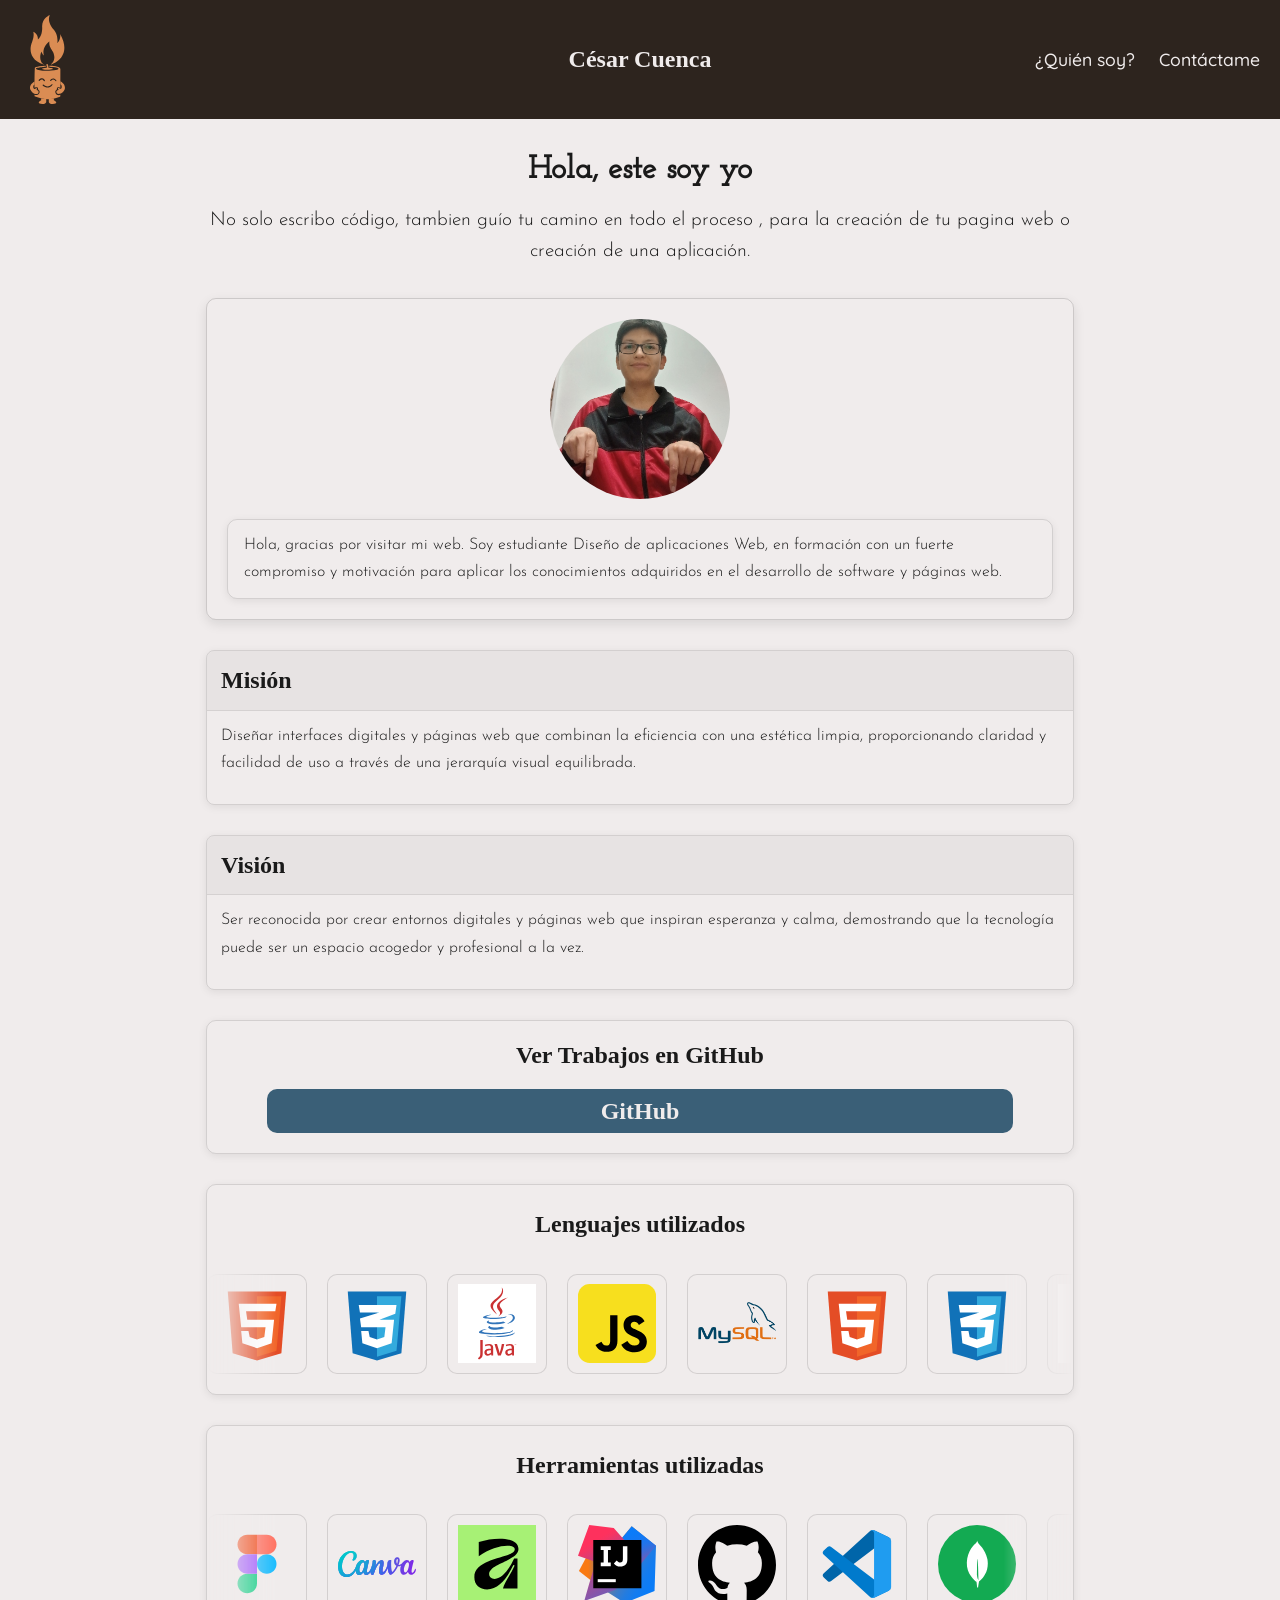
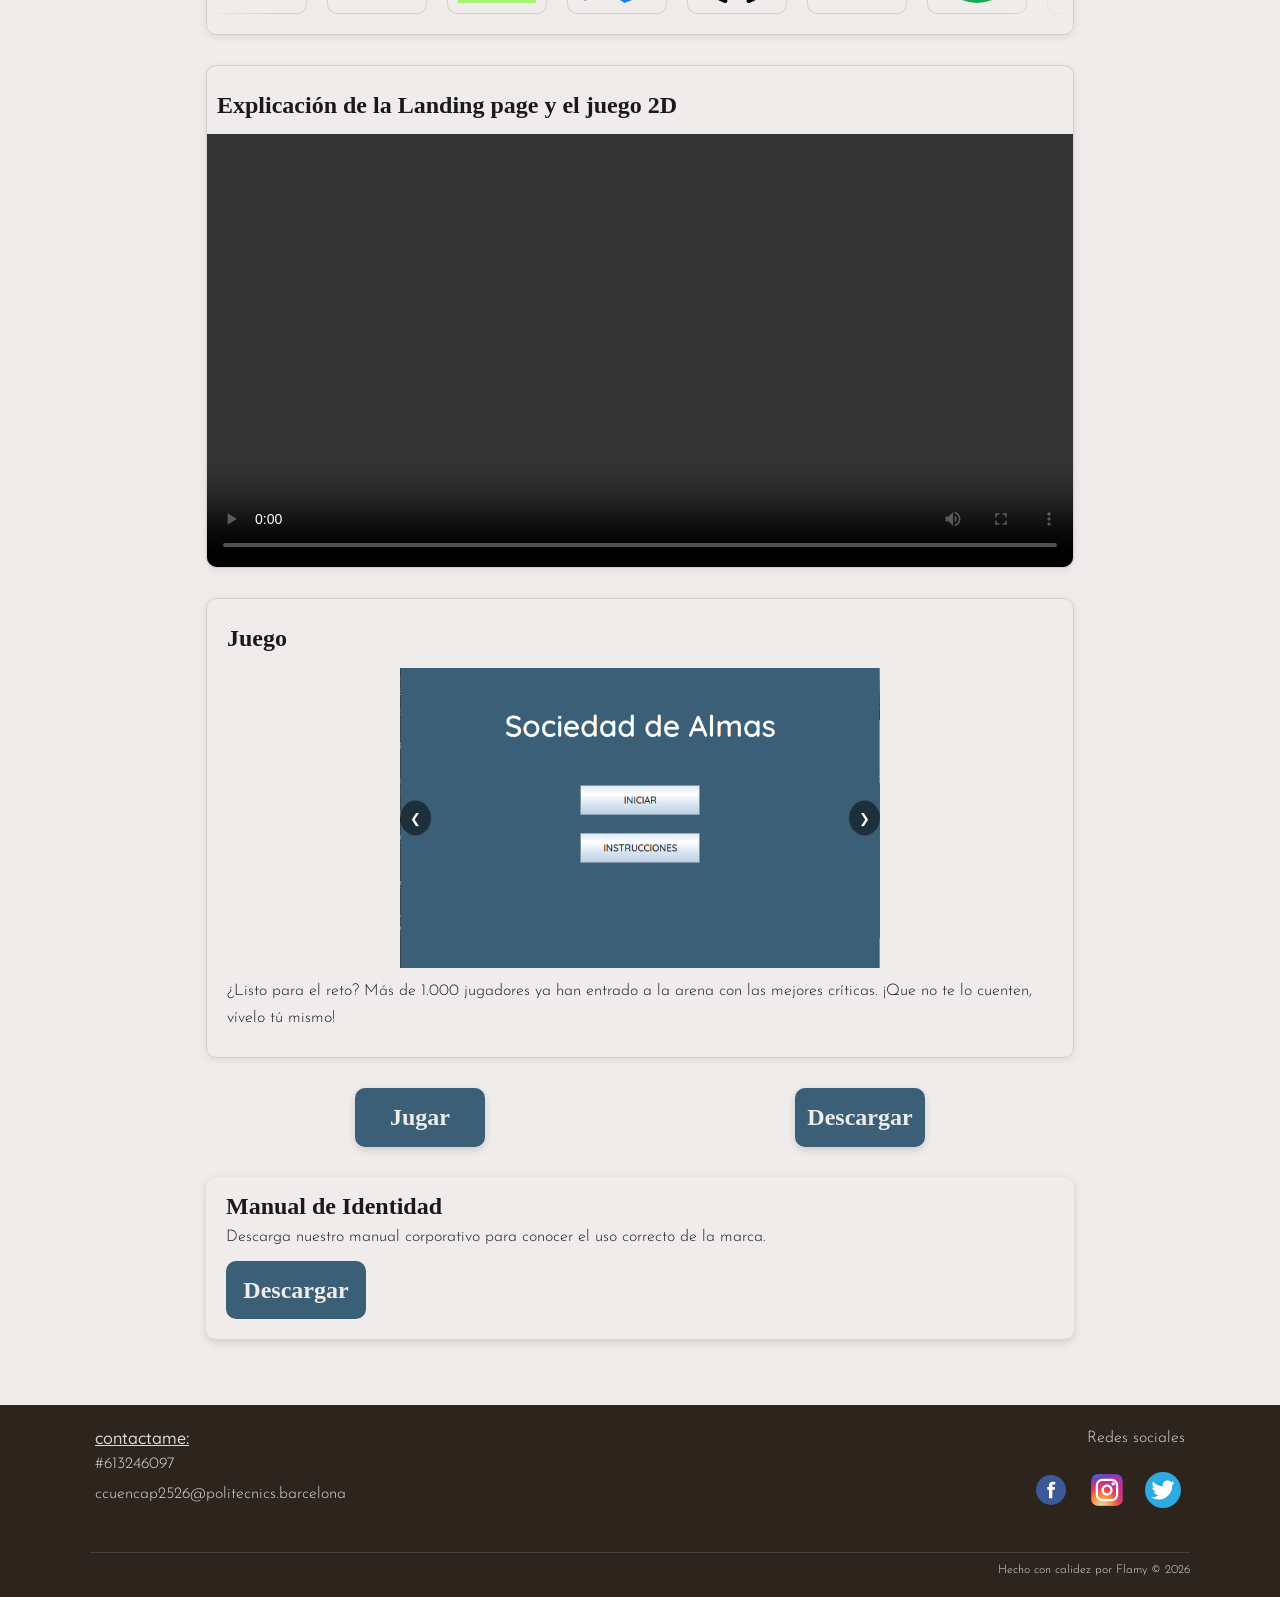
==== commit 59f4390b: "Añadiendo proyecto con video en LFS para Vercel" ====
--- a/index.html
+++ b/index.html
@@ -16,22 +16,22 @@
 
 <body>
     <header class="main-header">
-    <div class="logo">
-        <img src="imagenes/flamy.svg" alt="Logo Flamy" class="logo-img" width="59" height="150">
-    </div>
-
-    <h2 class="header-title">César Cuenca</h2>
-
-    <button class="menu-toggle" id="menu-toggle" aria-label="Abrir menú de navegación" aria-expanded="false"
-        aria-controls="nav-menu">
-        ☰
-    </button>
-
-    <nav class="nav" id="nav-menu" aria-label="Navegación principal">
-        <a href="index.html" class="botonNavegacion">¿Quién soy?</a>
-        <a href="formularioContactanos.html" class="botonNavegacion">Contáctame</a>
-    </nav>
-</header>
+        <div class="logo">
+            <img src="imagenes/flamy.svg" alt="Logo Flamy" class="logo-img" width="59" height="150">
+        </div>
+
+        <h2 class="header-title">César Cuenca</h2>
+
+        <button class="menu-toggle" id="menu-toggle" aria-label="Abrir menú de navegación" aria-expanded="false"
+            aria-controls="nav-menu">
+            ☰
+        </button>
+
+        <nav class="nav" id="nav-menu" aria-label="Navegación principal">
+            <a href="index.html" class="botonNavegacion">¿Quién soy?</a>
+            <a href="formularioContactanos.html" class="botonNavegacion">Contáctame</a>
+        </nav>
+    </header>
 
     <main class="container">
 
@@ -42,7 +42,7 @@
 
             <div class="containerQuienSoy">
                 <div class="miFoto">
-                    <img src="imagenes\miFoto.jpg" alt="fotografia mia">
+                    <img src="imagenes/miFoto.jpg" alt="fotografia de César Cuenca">
                 </div>
                 <div class="textoQuienSoy">
                     <p>Hola, gracias por visitar mi web. Soy estudiante Diseño de aplicaciones Web,
@@ -124,9 +124,9 @@
 
         <section aria-labelledby="juego-heading">
             <div class="videoExplicacionJuego">
-                <h2 id="juego-heading">Explicación del juego</h2>
+                <h2 id="juego-heading">Explicación de la Landing page y el juego 2D</h2>
                 <video controls>
-                    <source src="video/highHopes.mp4#t=1" type="video/mp4">
+                    <source src="video/webFree.mp4#t=1" type="video/mp4">
                     Tu navegador no soporta la reproducción de vídeo.
                 </video>
             </div>
@@ -136,11 +136,14 @@
                 <div class="contenedor-slider">
                     <img id="imagenVisible" src="capturaJuego/menu.png" alt="Portada menu juego">
 
-                    <button class="btn-slider prev" onclick="cambiarImagen(-1)">&#10094;</button>
-                    <button class="btn-slider next" onclick="cambiarImagen(1)">&#10095;</button>
-                </div>
-
-                <p>Este juego ha sido jugado más de 1.000 veces y tiene las mejores reseñas.</p>
+                    <button class="btn-slider prev" onclick="cambiarImagen(-1)"
+                        aria-label="Imagen anterior">&#10094;</button>
+                    <button class="btn-slider next" onclick="cambiarImagen(1)"
+                        aria-label="Siguiente imagen">&#10095;</button>
+                </div>
+
+                <p>¿Listo para el reto? Más de 1.000 jugadores ya han entrado a la arena con las mejores críticas. ¡Que
+                    no te lo cuenten, vívelo tú mismo!</p>
             </div>
 
             <div class="juego">
@@ -189,11 +192,11 @@
                 <p>Redes sociales</p>
 
                 <div class="social-icons">
-                    <a href="">
+                    <a href="https://www.facebook.com/?locale=es_ES" target="_blank">
                         <img src="imagenes/facebook.svg" alt=" logo facebook">
                     </a>
 
-                    <a href="">
+                    <a href="https://www.instagram.com/" target="_blank">
                         <img src="imagenes/instagram.svg" alt="logo instagram">
                     </a>
 
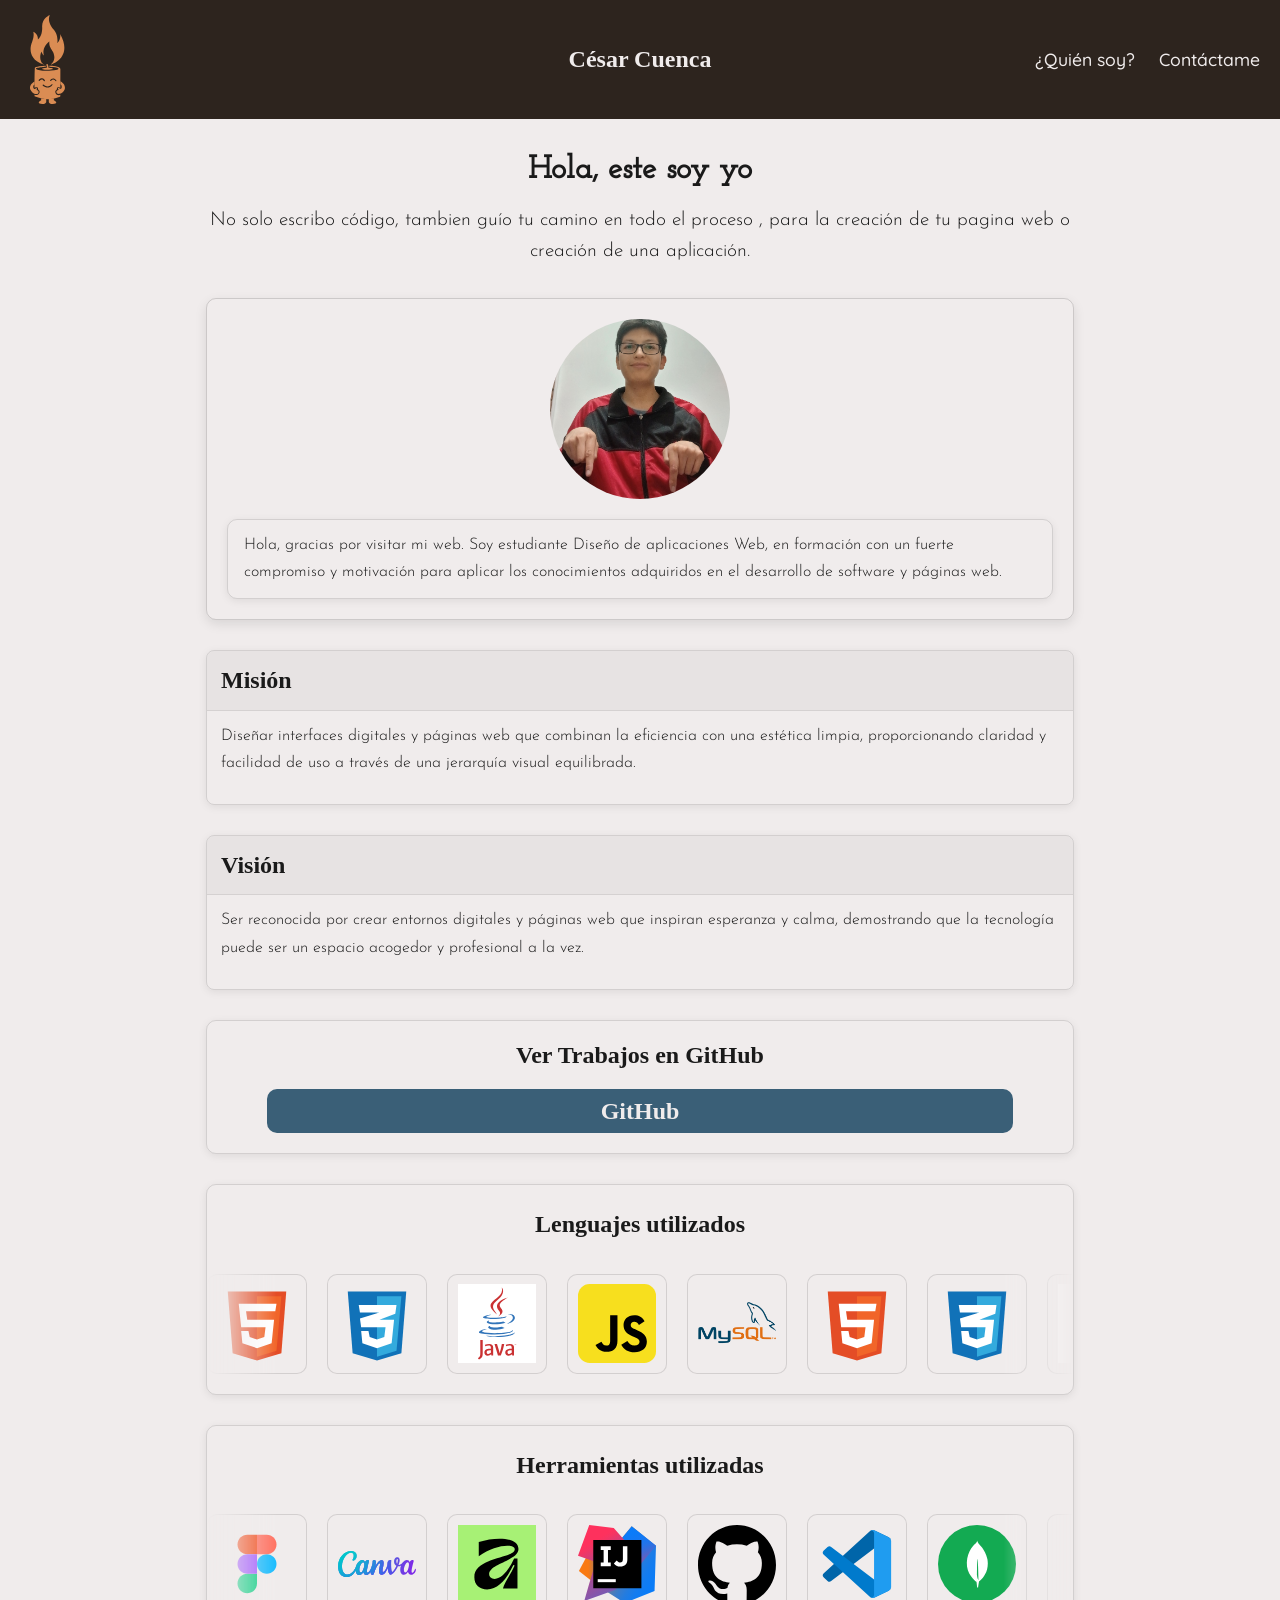
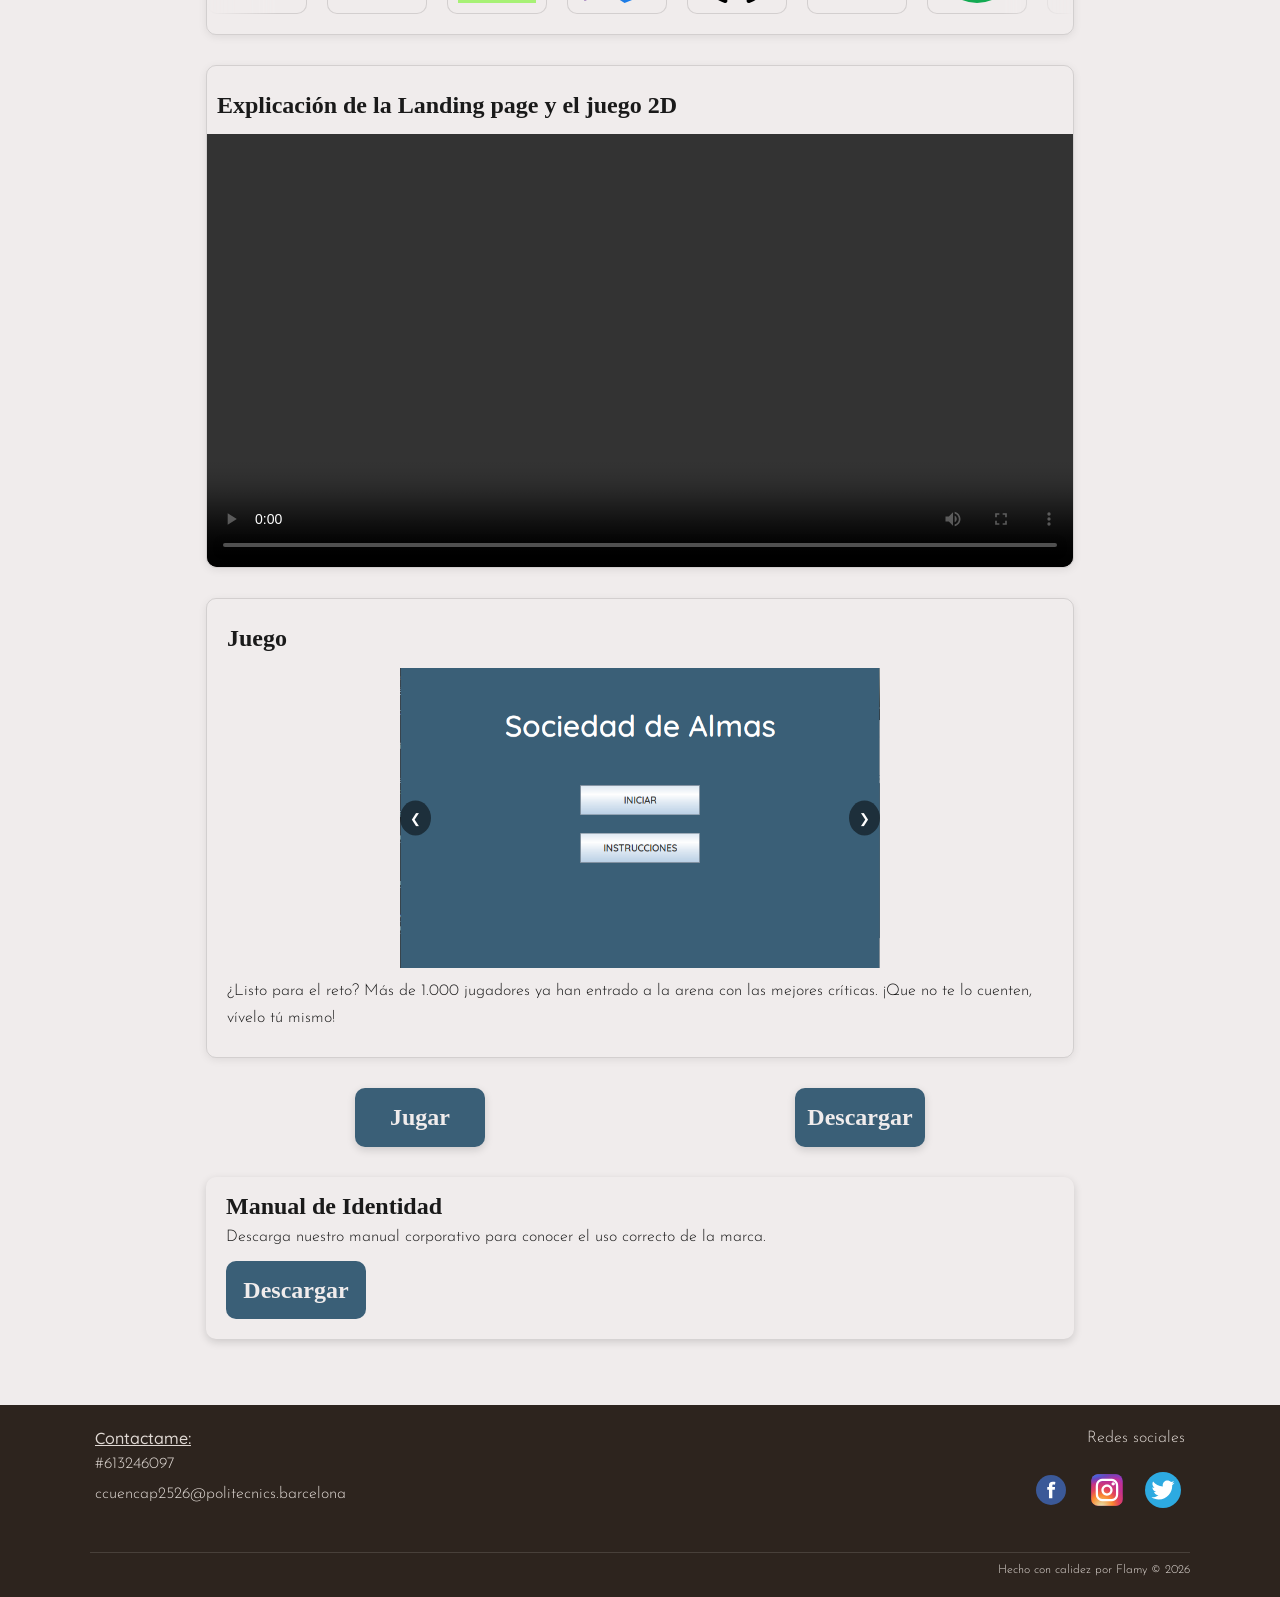
==== commit d07b59ea: "c" ====
--- a/index.html
+++ b/index.html
@@ -180,7 +180,7 @@
 
     <footer class="main-footer">
         <div class="footer-content">
-            <a href="formularioContactanos.html" class="botonNavegacion">contactame:</a>
+            <a href="formularioContactanos.html" class="botonNavegacion">Contactame:</a>
 
             <div class="footer-brand">
 
